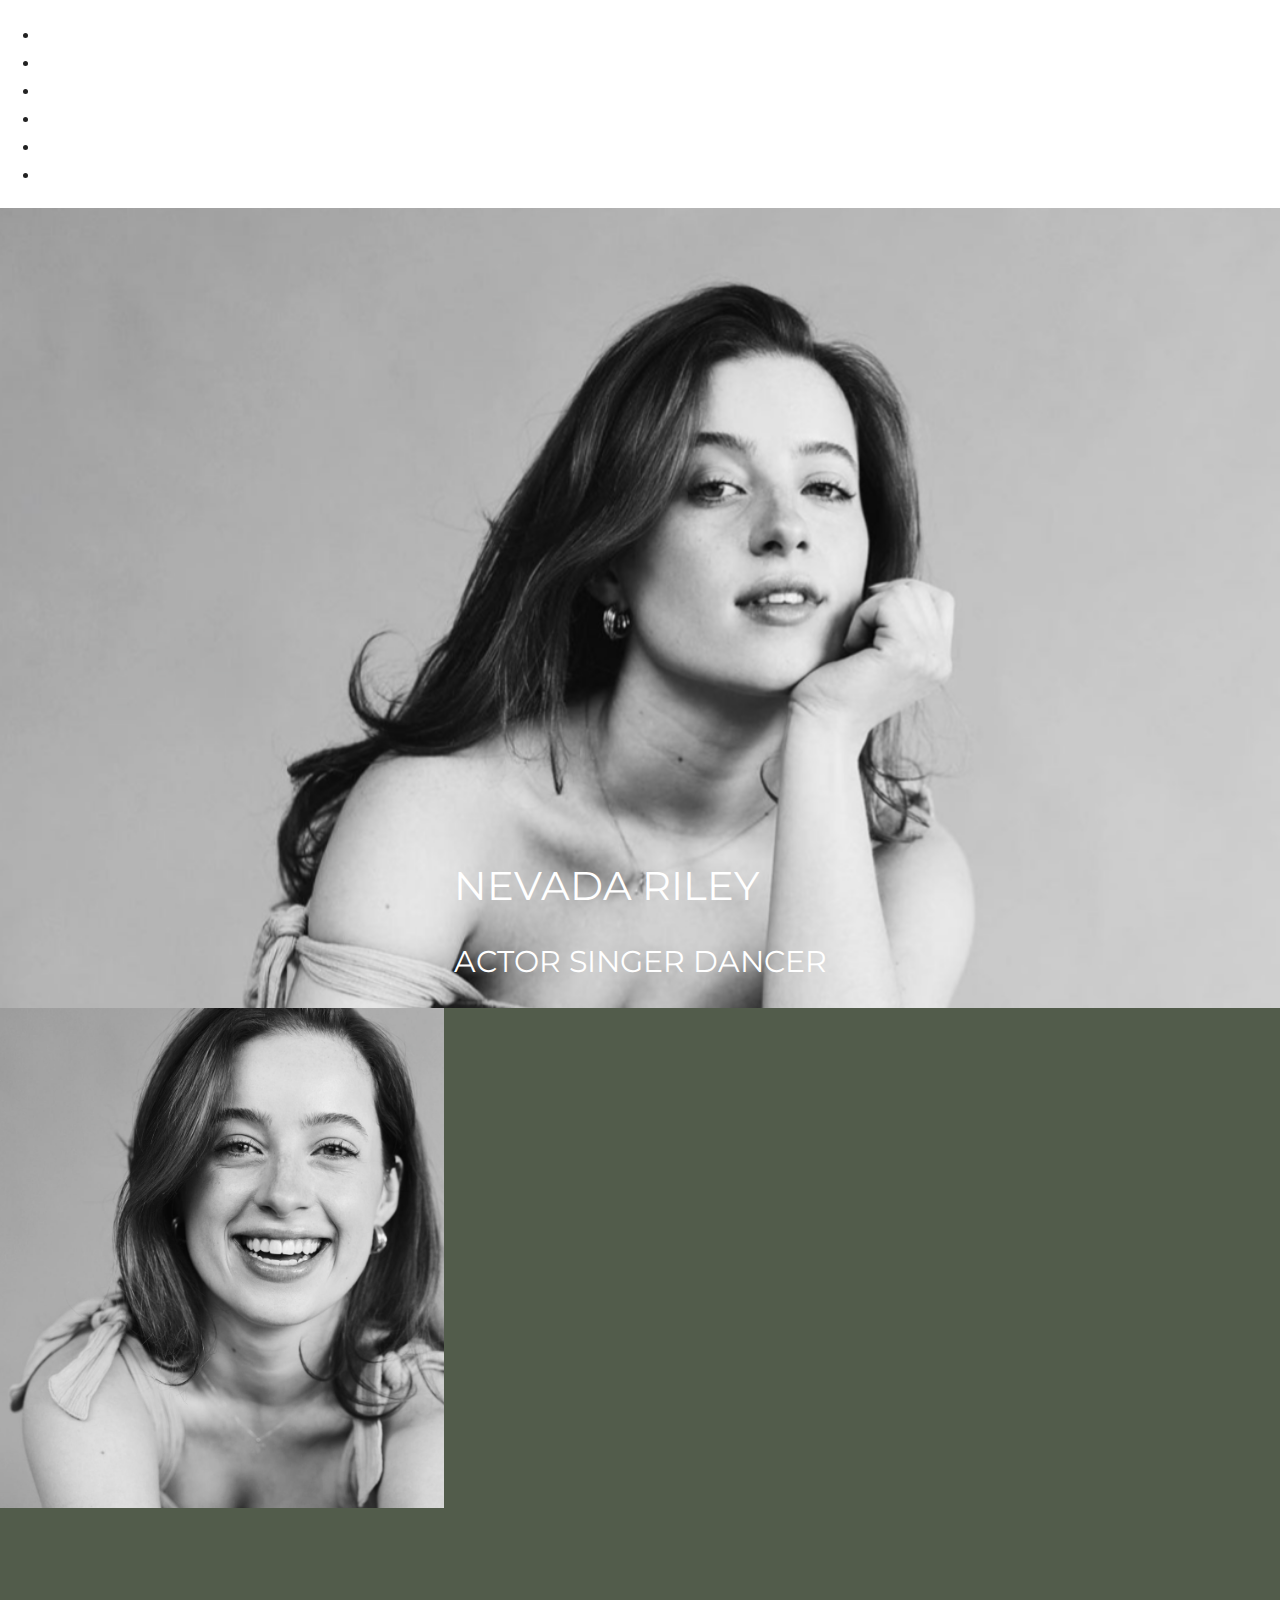
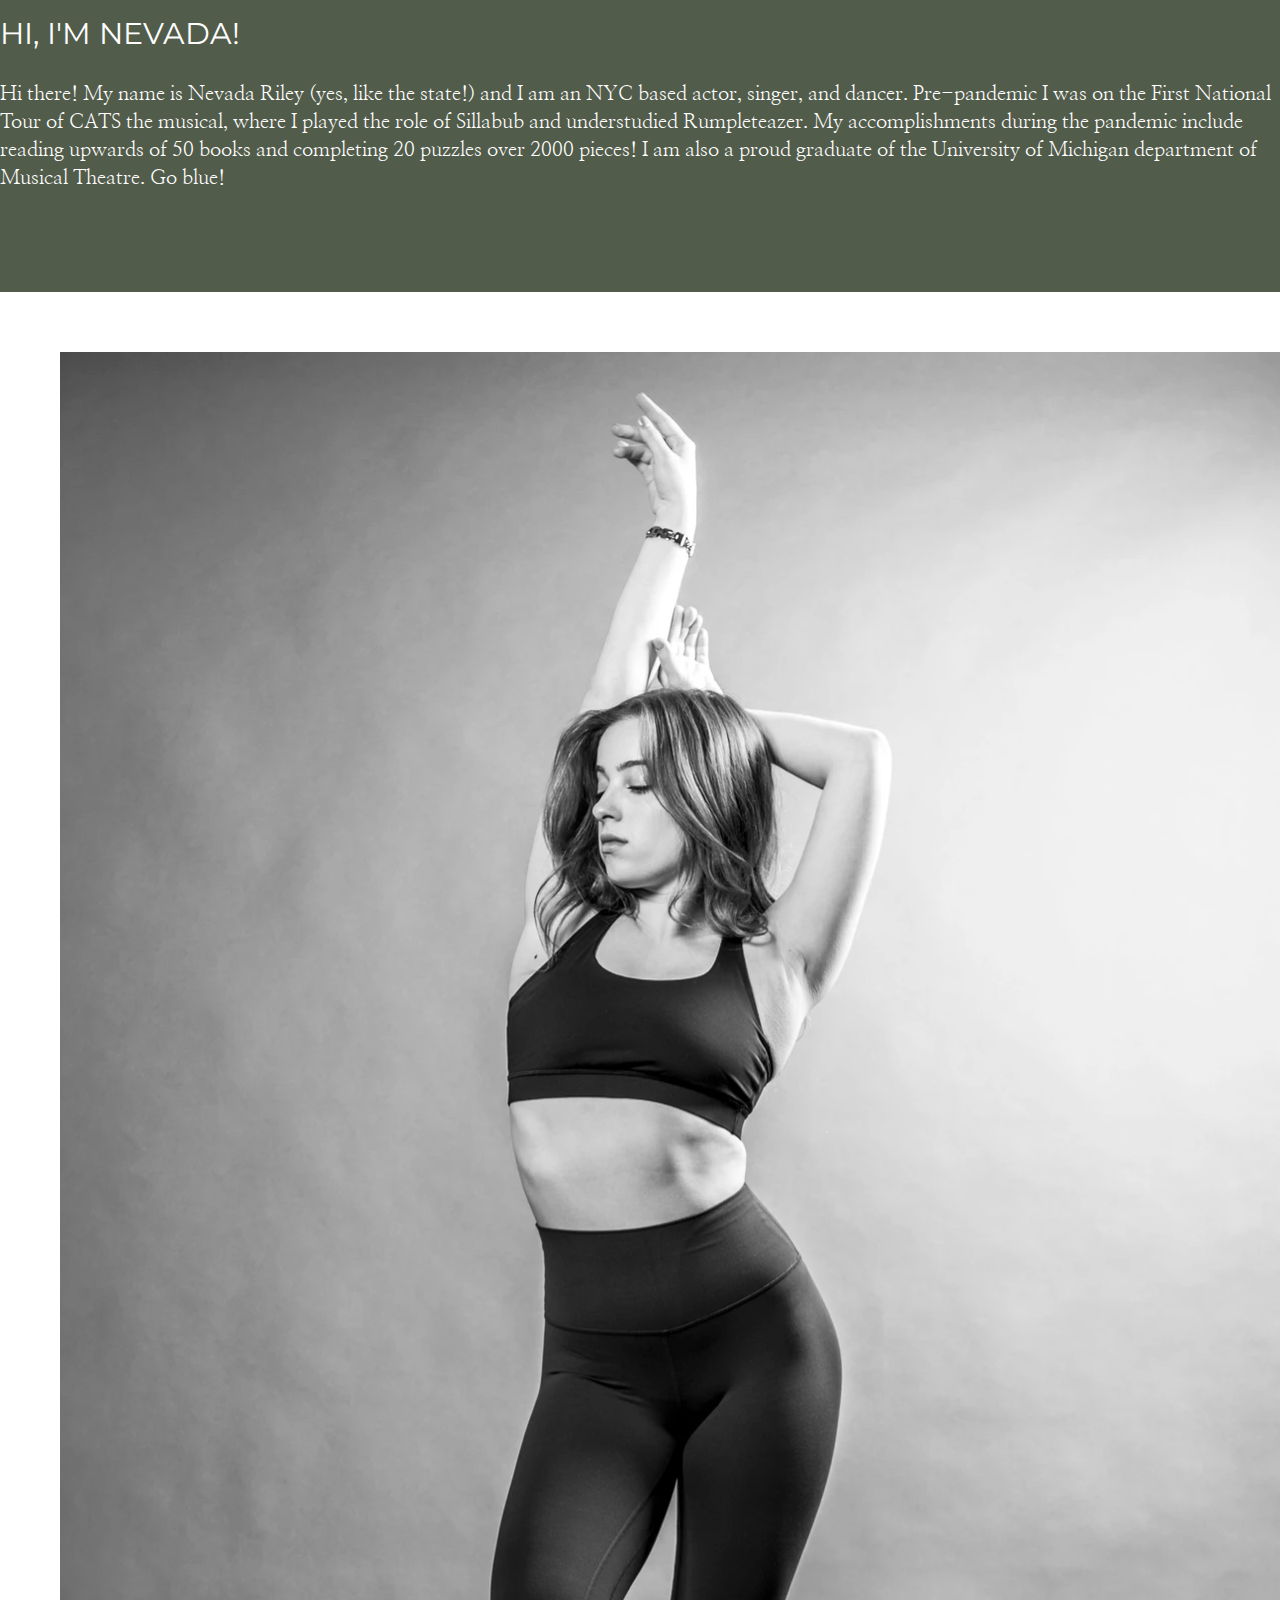
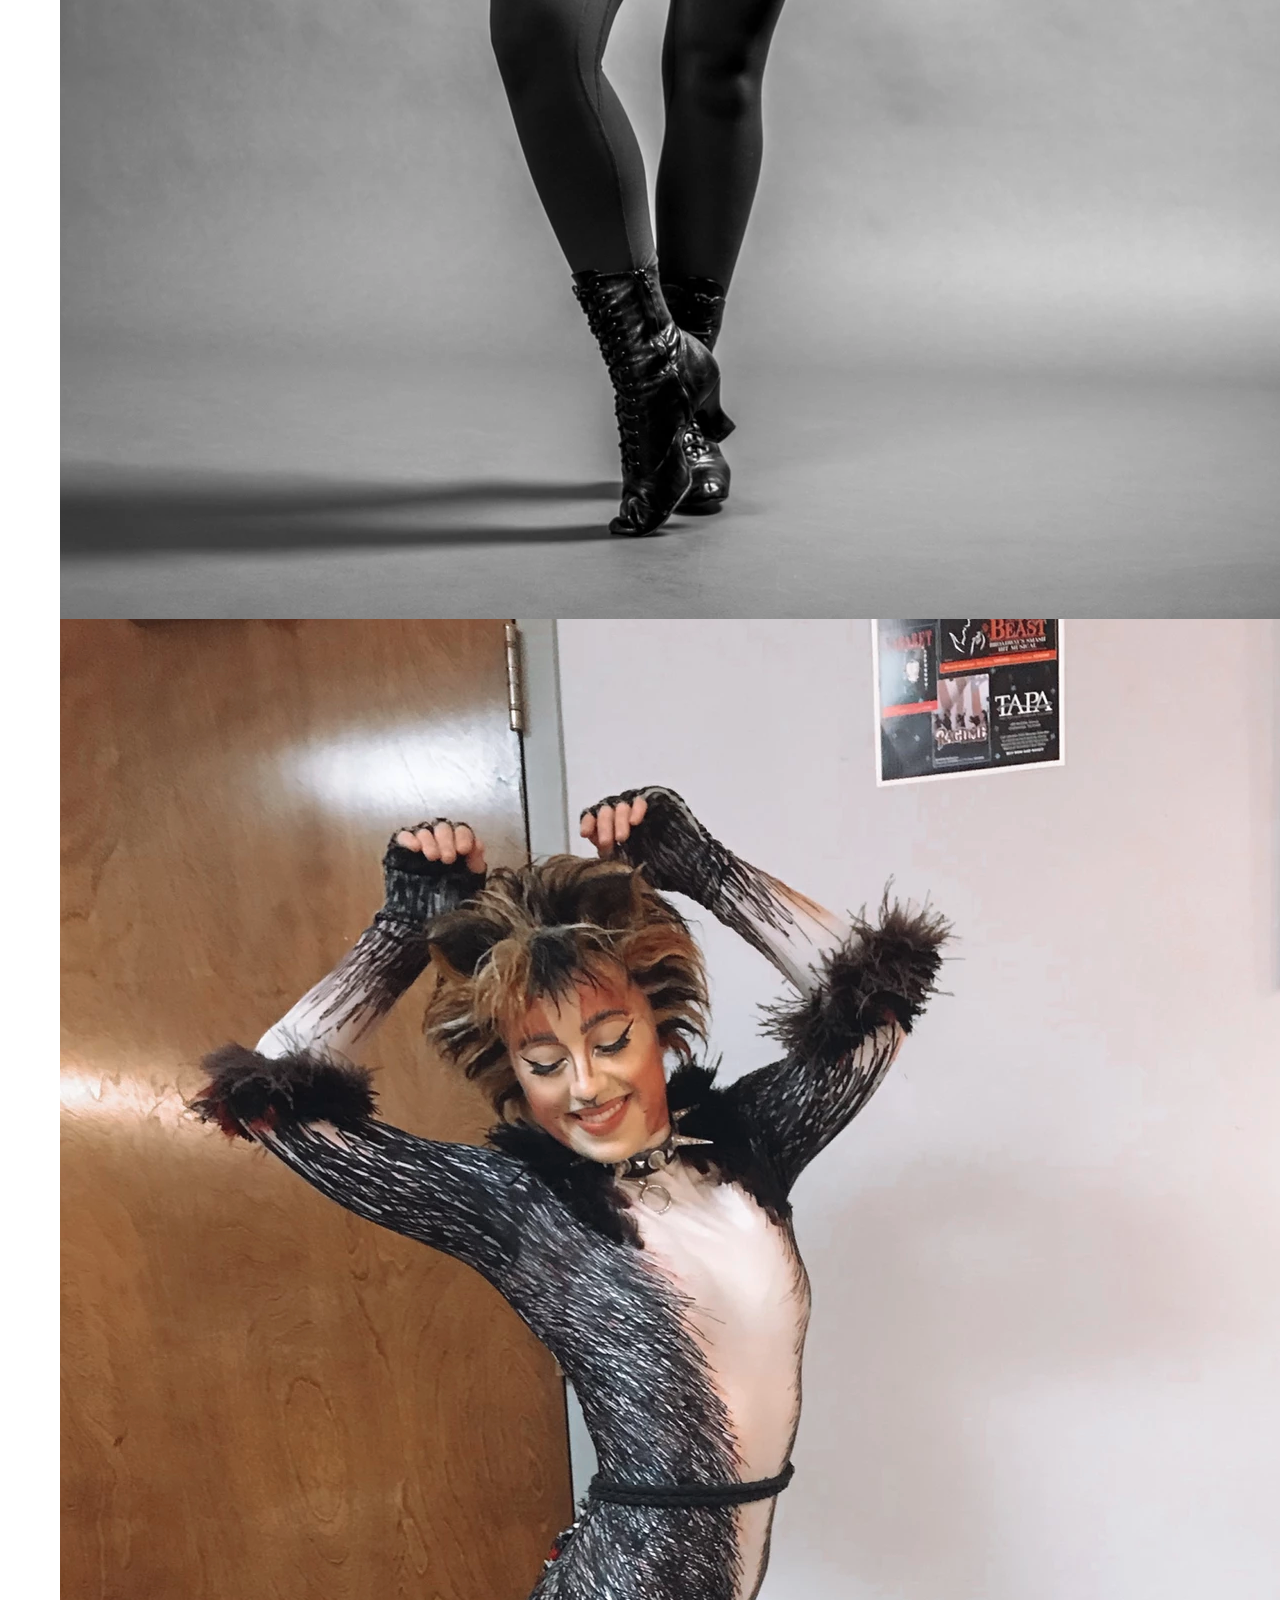
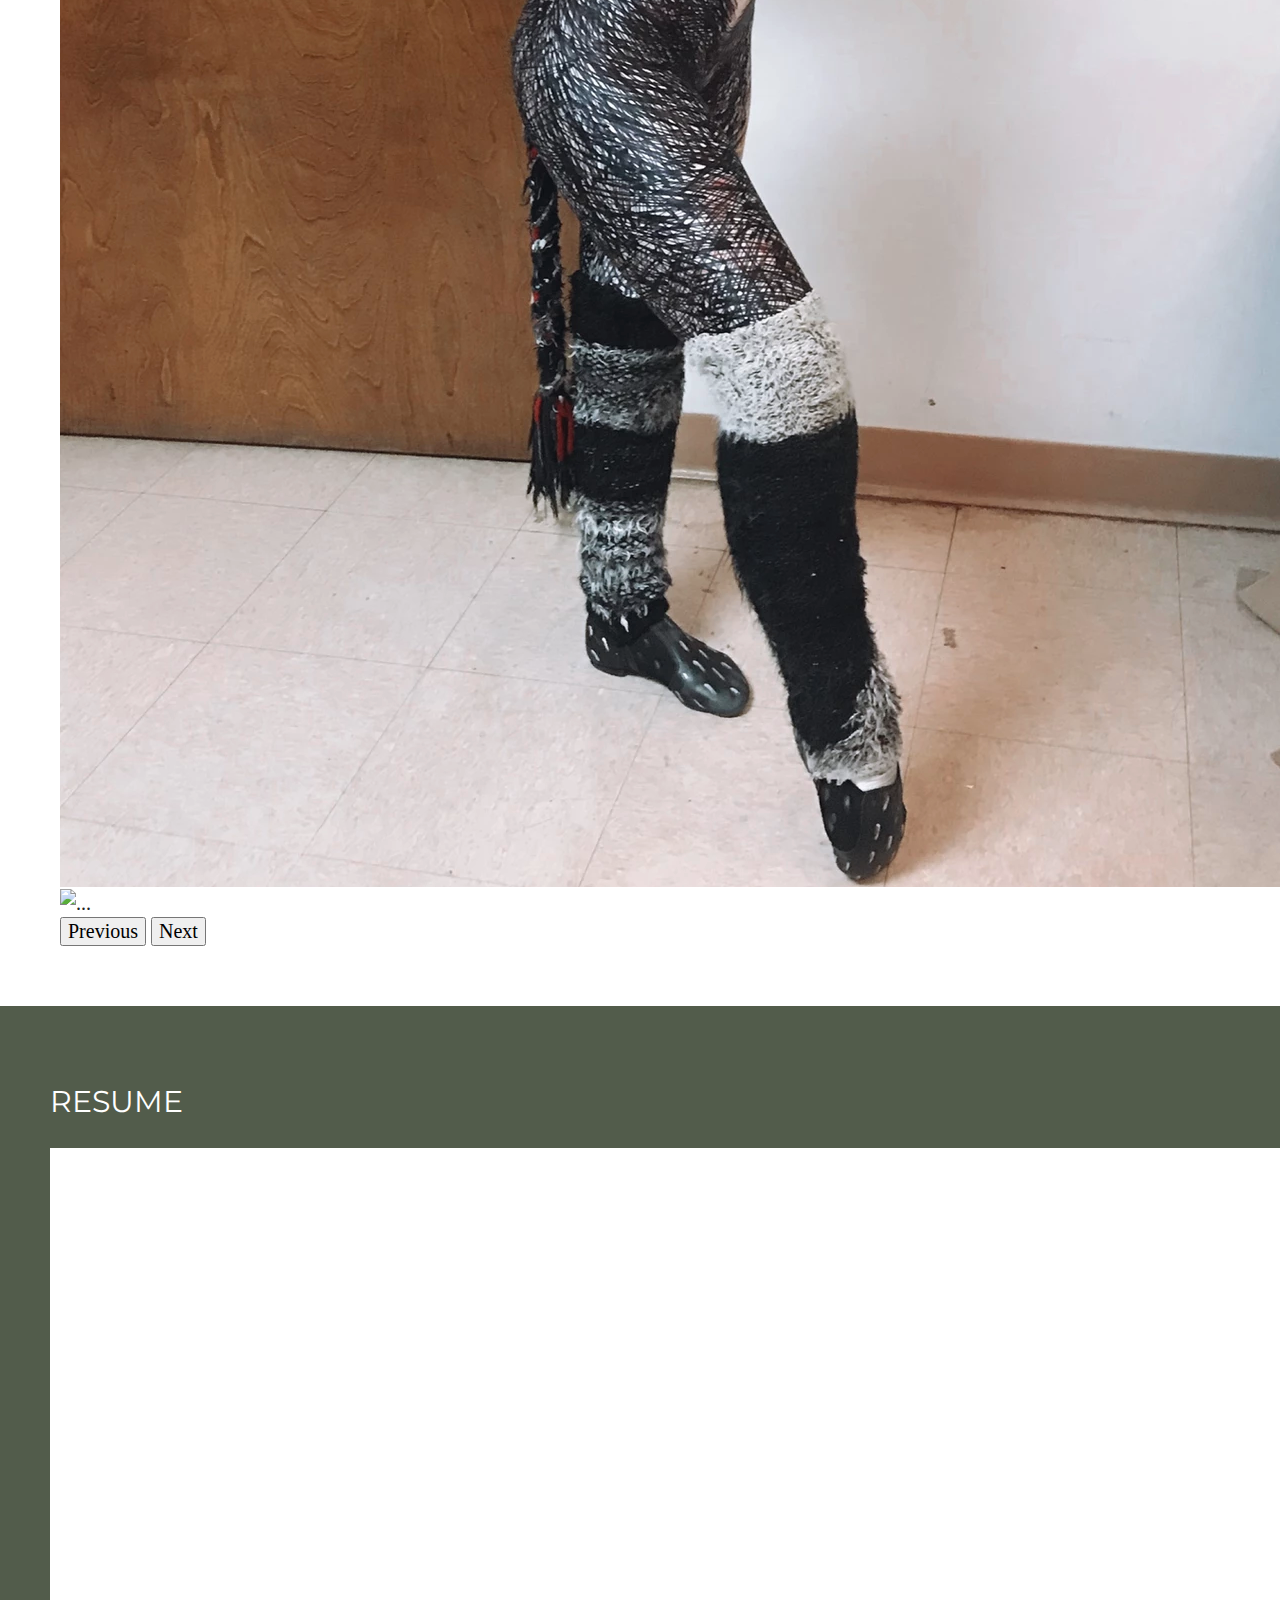
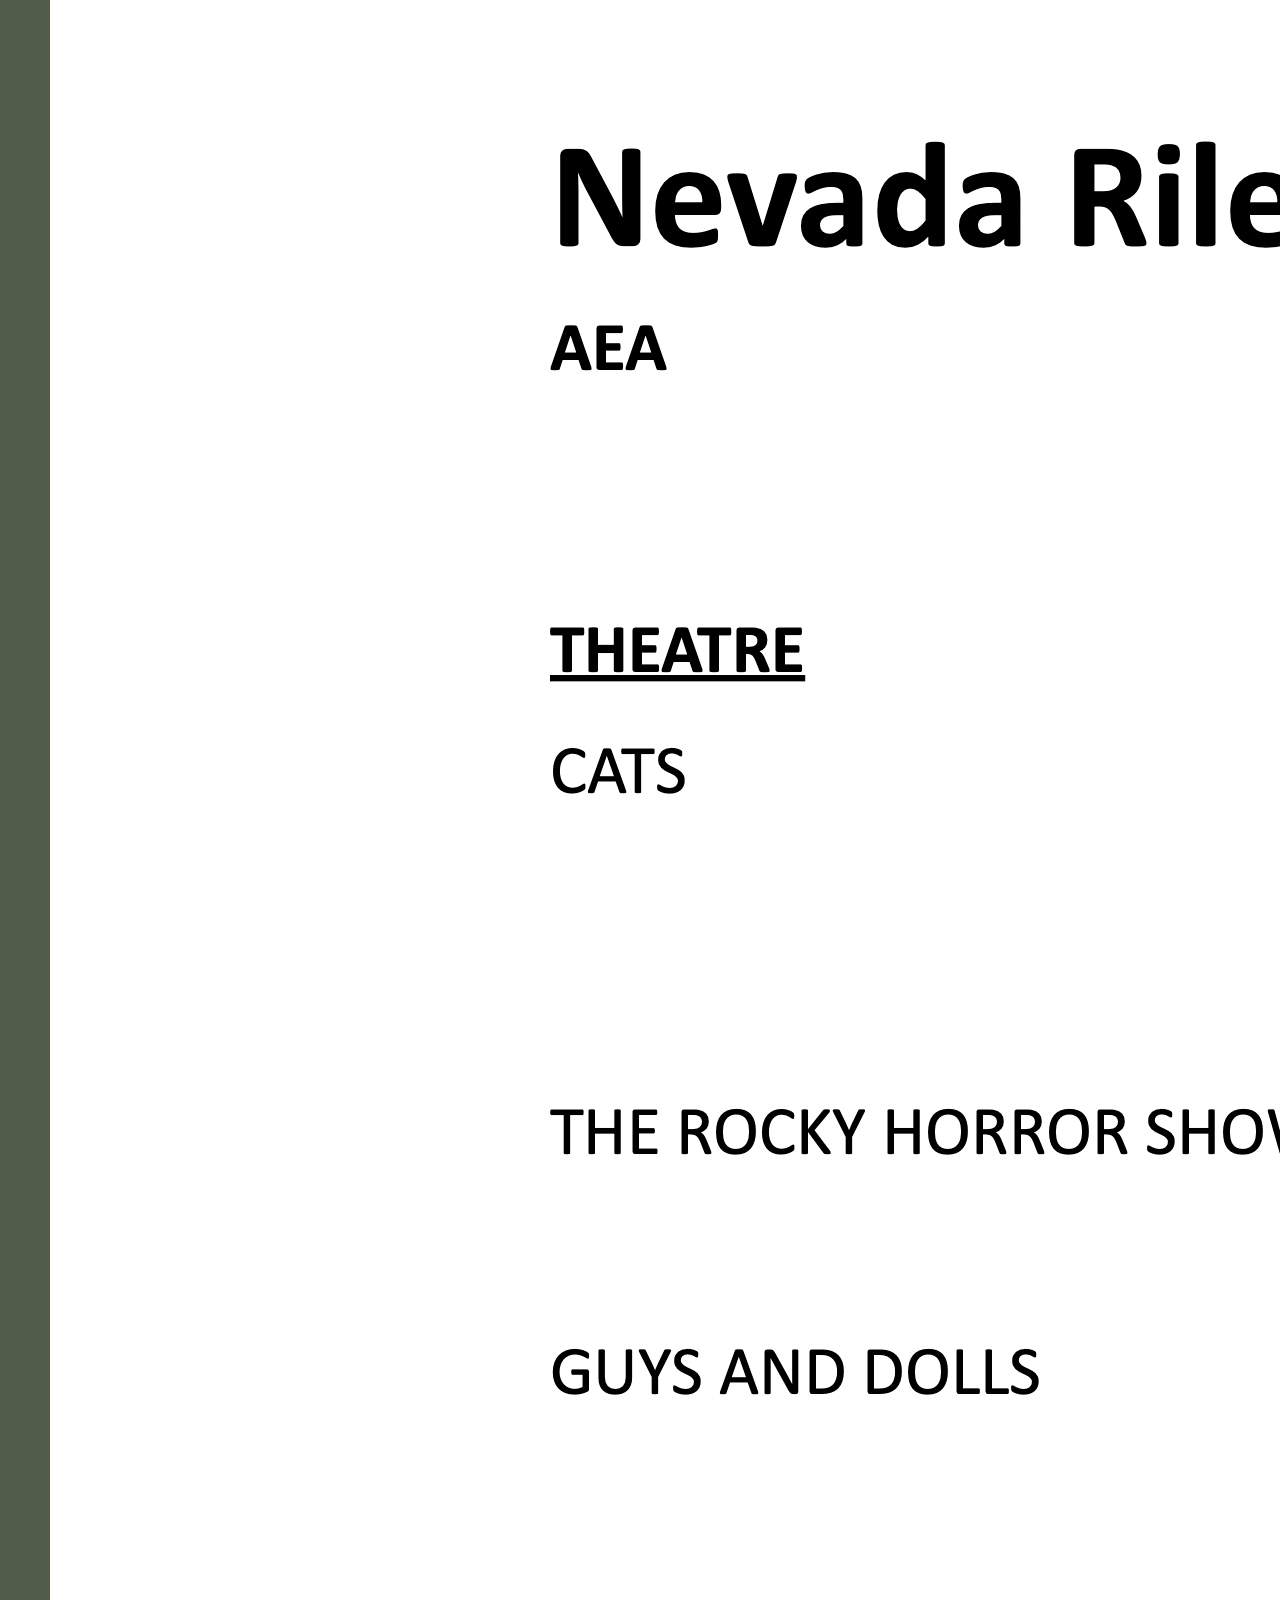
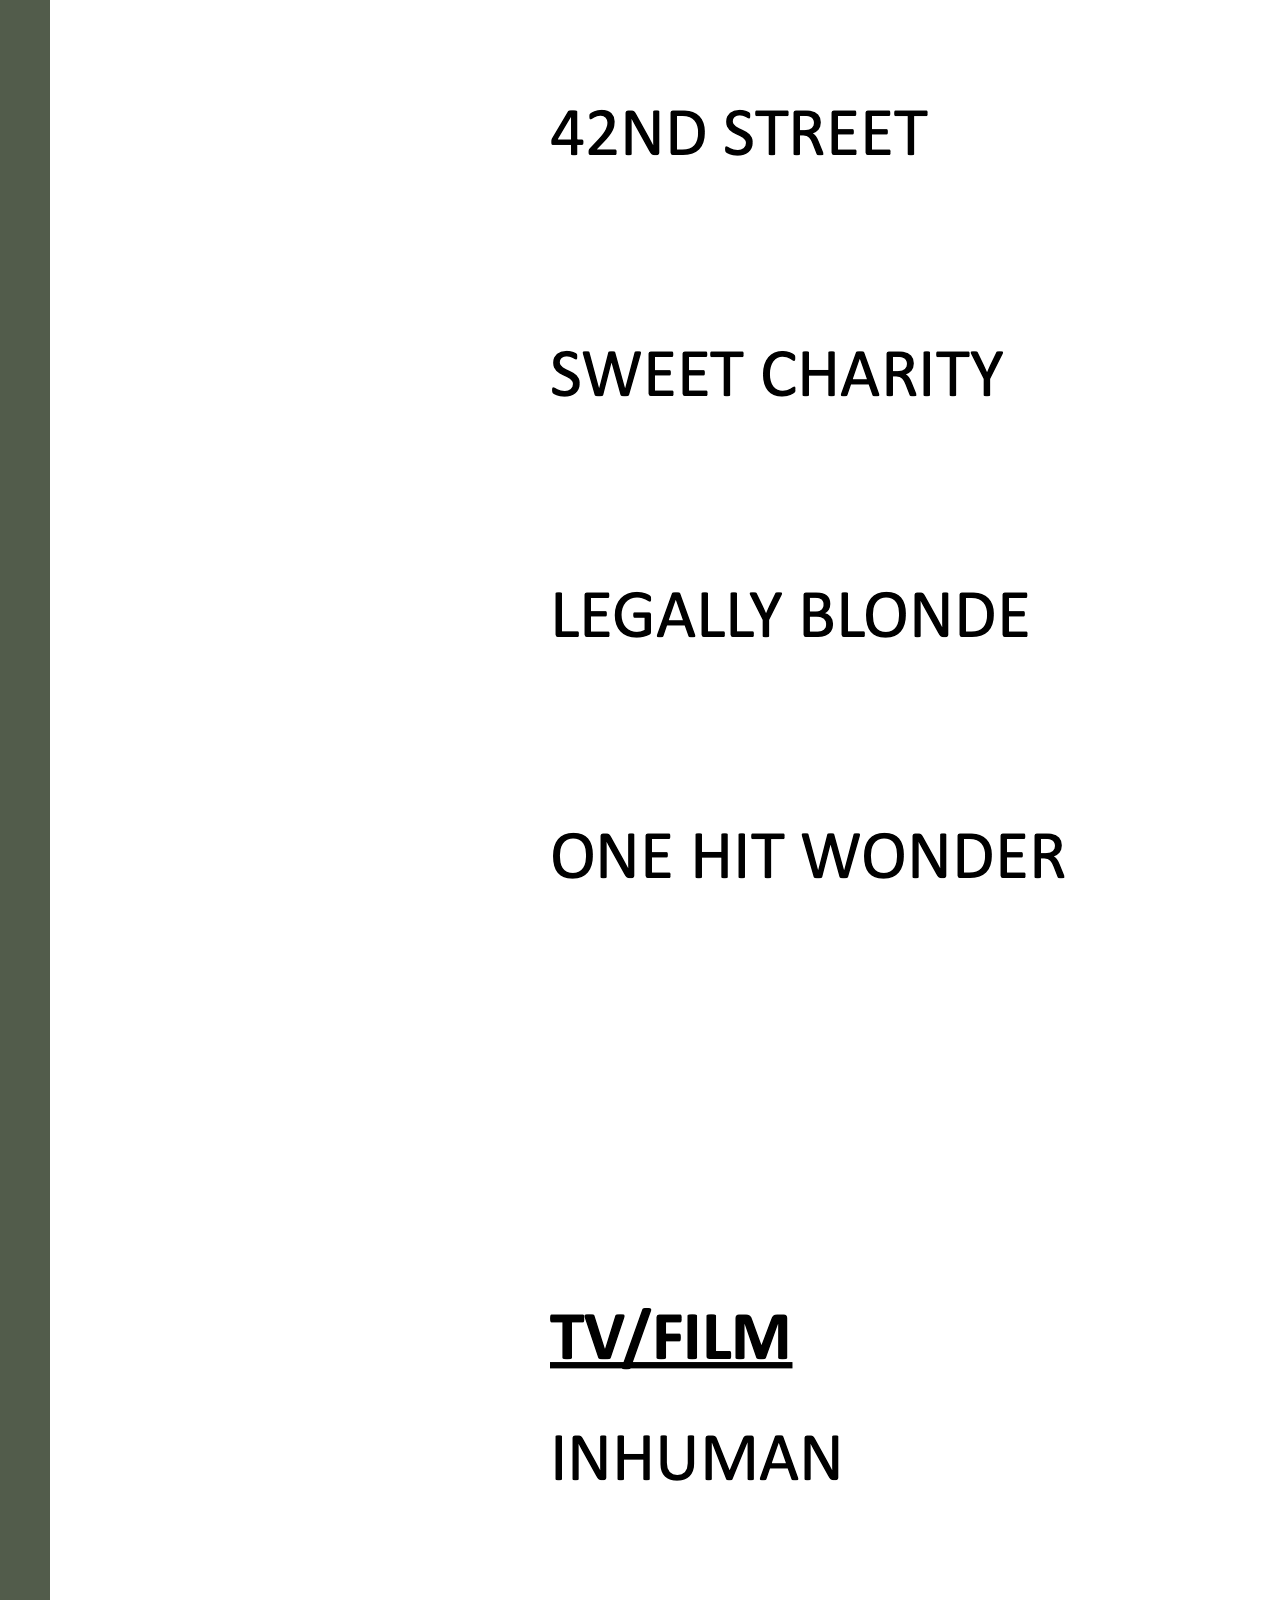
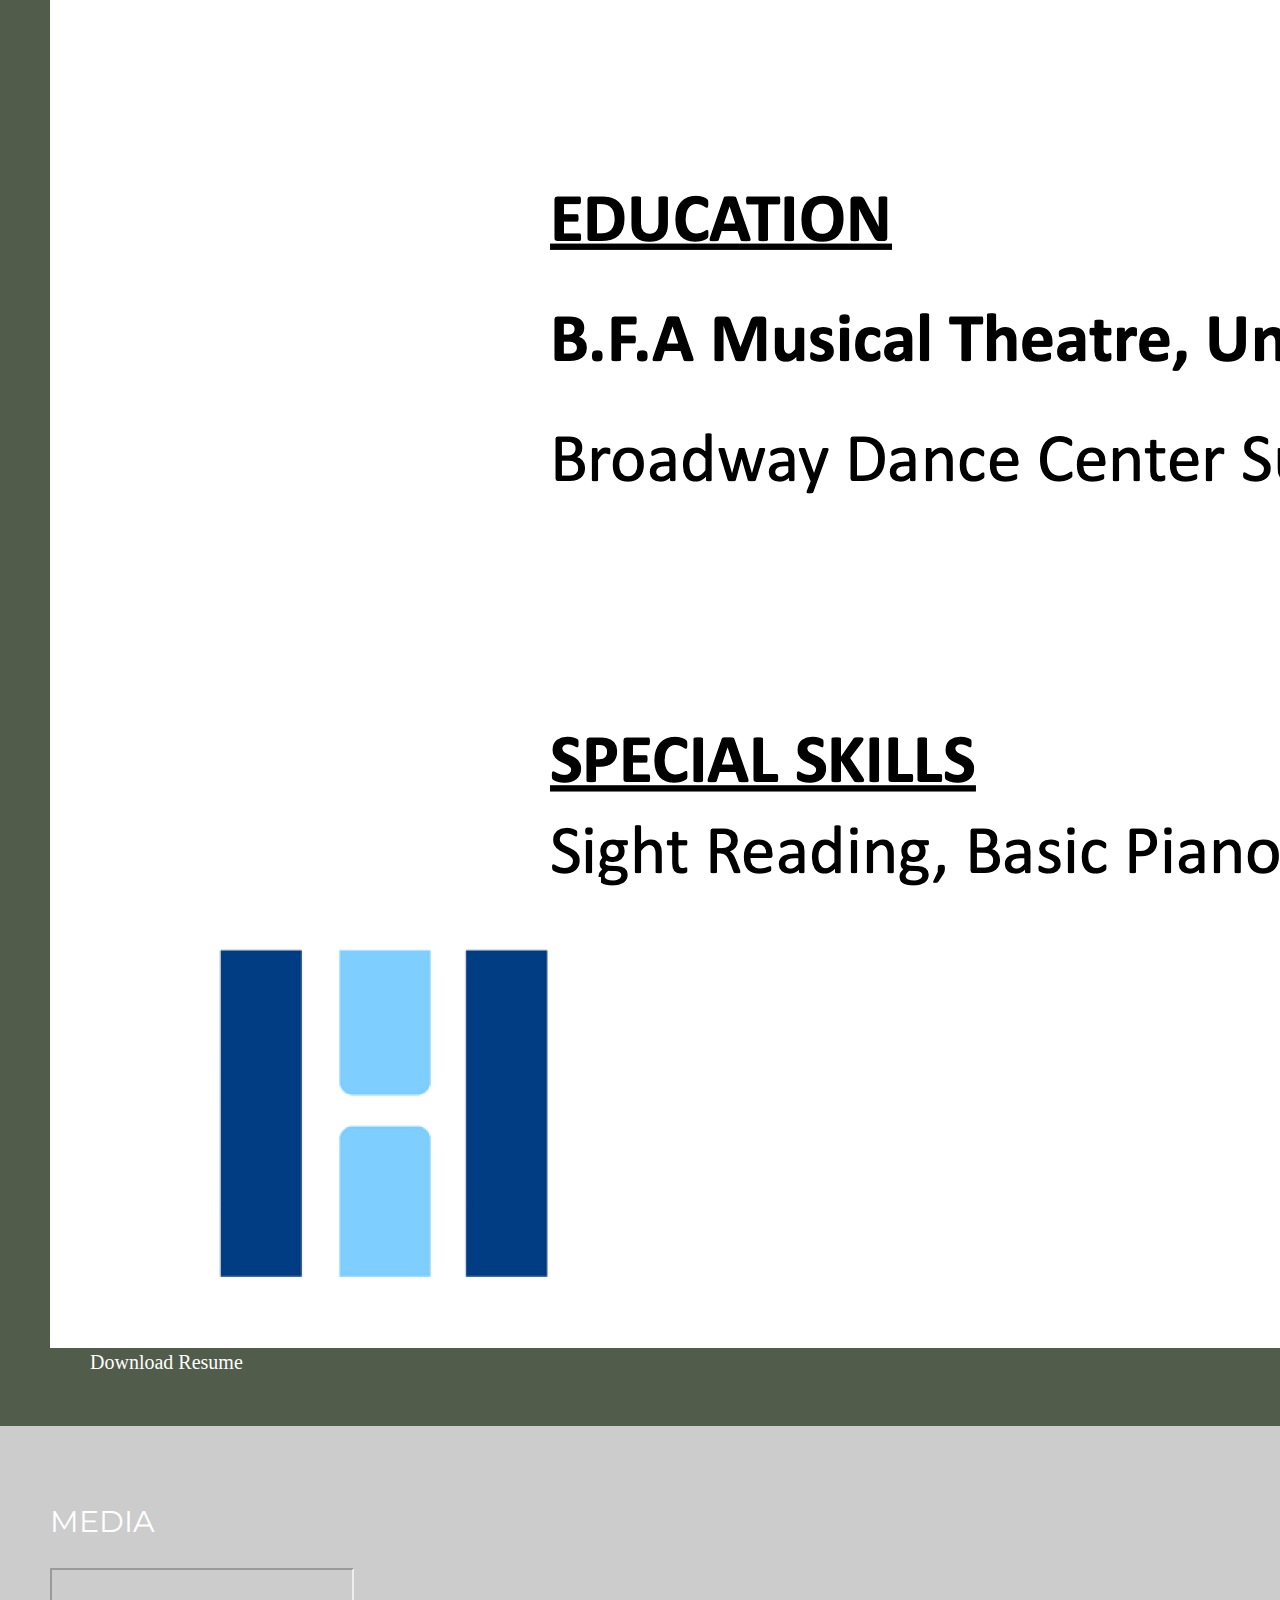
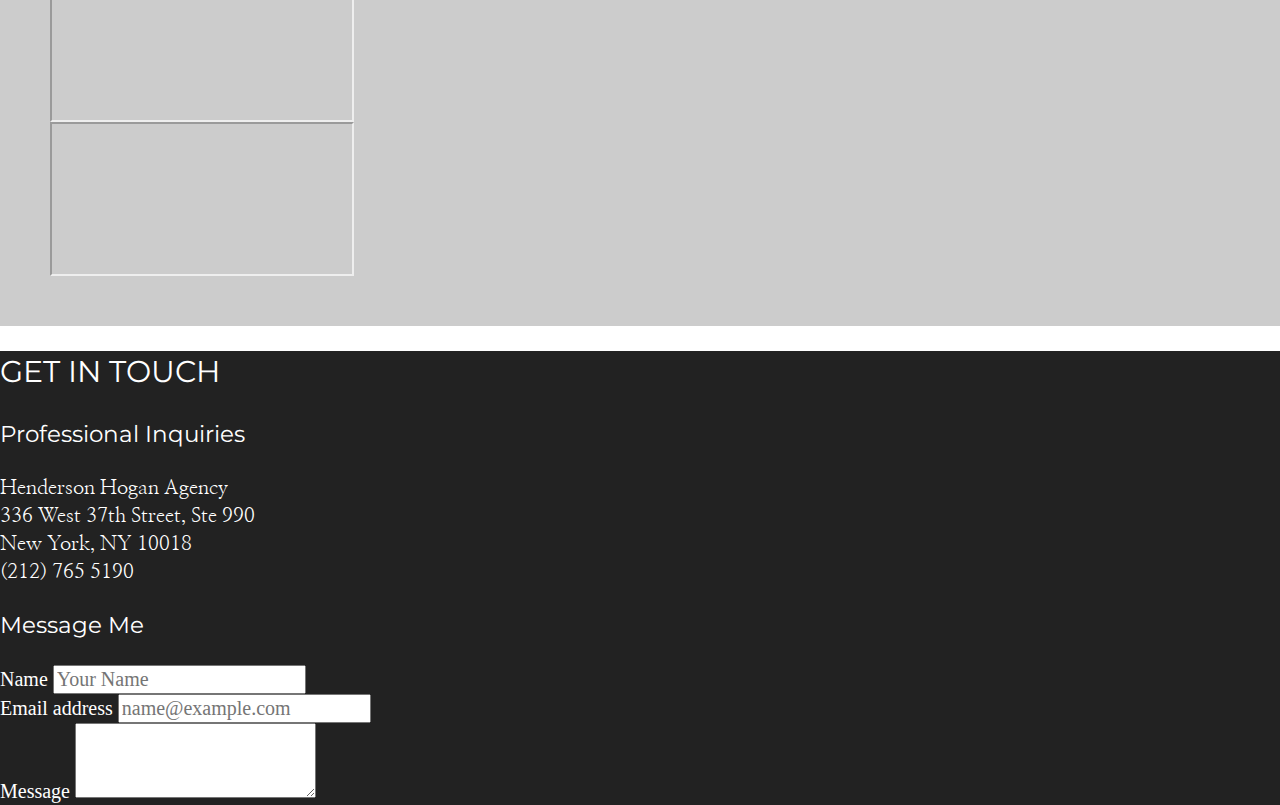
==== nevada-directory/index.html @ 21578e9a "Initial commit" ====
<!doctype html>
<html class="no-js" lang="">

<head>
    <meta charset="utf-8">
    <title></title>
    <meta name="description" content="">
    <meta name="viewport" content="width=device-width, initial-scale=1">

    <meta property="og:title" content="">
    <meta property="og:type" content="">
    <meta property="og:url" content="">
    <meta property="og:image" content="">

    <link rel="manifest" href="site.webmanifest">
    <link rel="apple-touch-icon" href="icon.png">
    <!-- Place favicon.ico in the root directory -->

    <link rel="stylesheet" href="css/normalize.css">
    <link rel="stylesheet" href="css/main.css">
    <link href="https://cdn.jsdelivr.net/npm/bootstrap@5.1.3/dist/css/bootstrap.min.css" rel="stylesheet"
        integrity="sha384-1BmE4kWBq78iYhFldvKuhfTAU6auU8tT94WrHftjDbrCEXSU1oBoqyl2QvZ6jIW3" crossorigin="anonymous">

    <link rel="preconnect" href="https://fonts.googleapis.com">
    <link rel="preconnect" href="https://fonts.gstatic.com" crossorigin>
    <link rel="preconnect" href="https://fonts.googleapis.com">
    <link rel="preconnect" href="https://fonts.gstatic.com" crossorigin>
    <link
        href="https://fonts.googleapis.com/css2?family=Montserrat:wght@700&family=Nanum+Myeongjo&family=Permanent+Marker&display=swap"
        rel="stylesheet">
    <link rel="preconnect" href="https://fonts.googleapis.com">
    <link rel="preconnect" href="https://fonts.gstatic.com" crossorigin>
    <link
        href="https://fonts.googleapis.com/css2?family=Montserrat&family=Nanum+Myeongjo&family=Permanent+Marker&display=swap"
        rel="stylesheet">

    <meta name="theme-color" content="#fafafa">
</head>

<body>
    <header>

        <nav>
            <ul class="nav justify-content-end">
                <li class="nav-item">
                    <a class="nav-link" href="">Home</a>
                </li>
                <li class="nav-item">
                    <a class="nav-link" href="#about-me">About</a>
                </li>
                <li class="nav-item">
                    <a class="nav-link" href="#media-carousel">Gallery</a>
                </li>
                <li class="nav-item">
                    <a class="nav-link" href="#resume">Resume</a>
                </li>
                <li class="nav-item">
                    <a class="nav-link" href="#media">Media</a>
                </li>
                <li class="nav-item">
                    <a class="nav-link" href="#contact">Contact</a>
                </li>
        </nav>

        <div class="name-banner p-5 text-center">
            <div class="banner-text">
                <h1>Nevada Riley</h1>
                <h2 class="p-3">Actor Singer Dancer</h2>
            </div>
        </div>
    </header>

    <section id="about-me">
        <div class="row p-5">
            <div class="col-sm-12 col-md-6 text-center d-flex align-items-center justify-content-center">
                <img class="img-fluid about-me-pic shadow" src="img/nev-smile.png " alt="Nevada Riley">
            </div>
            <div class="col-sm-12 col-md-6 about-me-text">
                <h2 class="about-me-header p-3">Hi, I'm Nevada!</h2>
                <p class="p-3"> Hi there! My name is Nevada Riley (yes, like the state!) and I am an NYC based actor,
                    singer, and dancer. Pre-pandemic I was on the First National Tour of CATS the musical, where I
                    played the role of Sillabub and understudied Rumpleteazer.
                    My accomplishments during the pandemic include reading upwards of 50 books and completing 20 puzzles
                    over 2000 pieces! I am also a proud graduate of the University of Michigan department of Musical
                    Theatre. Go blue!
                </p>
            </div>
        </div>
    </section>

    <div id="media-carousel" class="carousel slide" data-bs-ride="carousel">
        <div class="carousel-inner">
            <div class="carousel-item active">
                <img src="img/gallery-1.png" class="d-block w-100" alt="...">
            </div>
            <div class="carousel-item">
                <img src="img/gallery-2.png" class="d-block w-100" alt="...">
            </div>
            <div class="carousel-item">
                <img src="img/gallery-3.png" class="d-block w-100" alt="...">
            </div>
        </div>
        <button class="carousel-control-prev" type="button" data-bs-target="#media-carousel" data-bs-slide="prev">
            <span class="carousel-control-prev-icon" aria-hidden="true"></span>
            <span class="visually-hidden">Previous</span>
        </button>
        <button class="carousel-control-next" type="button" data-bs-target="#media-carousel" data-bs-slide="next">
            <span class="carousel-control-next-icon" aria-hidden="true"></span>
            <span class="visually-hidden">Next</span>
        </button>
    </div>


    <div id="resume" class="text-center row">
        <h2 class="p-4">Resume</h2>
        <div class="col-sm-12 col-md-6">
            <img class="img-fluid resume-img shadow" src="img/nev-resume-img.png">
        </div>
        <div class="col-sm-12 col-md-6 d-flex align-items-center justify-content-center">
            <a class="resume-link" href="./doc/nev-resume.pdf">Download Resume</a>
        </div>
    </div>
    <div id="media" class="row text-center">
        <h2>Media</h2>
        <div class="embed-responsive embed-responsive-16by9 col-sm-12 col-md-6 p-3">
            <iframe class="embed-responsive-item shadow" src="https://www.youtube.com/embed/LggCOqvEK6I"
                allowfullscreen></iframe>
        </div>

        <div class="embed-responsive embed-responsive-16by9 col-sm-12 col-md-6 text-center p-3">
            <iframe class="embed-responsive-item shadow" src="https://www.youtube.com/embed/eongrOkrOOQ"
                allowfullscreen></iframe>
        </div>
    </div>




    <section id="contact" class="text-center p-3">
        <h2>Get In Touch</h2>
        <div class="row">
            <div class="col-6">
                <h3>Professional Inquiries</h3>
                <p>
                    Henderson Hogan Agency<br> 336 West 37th Street, Ste 990<br> New York, NY 10018<br> (212) 765 5190
                    <br>
            </div>
            <div class="col-6">
                <h3>Message Me</h3>
                <div class="mb-3">
                    <label for="exampleFormControlInput1" class="form-label">Name</label>
                    <input type="email" class="form-control" id="exampleFormControlInput1" placeholder="Your Name">
                </div>
                <div class="mb-3">
                    <label for="exampleFormControlInput2" class="form-label">Email address</label>
                    <input type="email" class="form-control" id="exampleFormControlInput1"
                        placeholder="name@example.com">
                </div>
                <div class="mb-3">
                    <label for="exampleFormControlTextarea1" class="form-label">Message</label>
                    <textarea class="form-control" id="exampleFormControlTextarea1" rows="3"></textarea>
                </div>
            </div>
        </div>
    </section>
</body>

<!-- Add your site or application content here -->

<script src="js/vendor/modernizr-3.11.2.min.js "></script>
<script src="js/plugins.js "></script>
<script src="js/main.js "></script>

<!-- Google Analytics: change UA-XXXXX-Y to be your site's ID. -->
<script>
    window.ga = function () {
        ga.q.push(arguments)
    };
    ga.q = [];
    ga.l = +new Date;
    ga('create', 'UA-XXXXX-Y', 'auto');
    ga('set', 'anonymizeIp', true);
    ga('set', 'transport', 'beacon');
    ga('send', 'pageview')
</script>
<script src="https://cdn.jsdelivr.net/npm/bootstrap@5.1.3/dist/js/bootstrap.bundle.min.js"
    integrity="sha384-ka7Sk0Gln4gmtz2MlQnikT1wXgYsOg+OMhuP+IlRH9sENBO0LRn5q+8nbTov4+1p"
    crossorigin="anonymous"></script>
<script src="https://www.google-analytics.com/analytics.js " async></script>
</body>

</html>
---- nevada-directory/css/main.css ----
/*! HTML5 Boilerplate v8.0.0 | MIT License | https://html5boilerplate.com/ */
                /* main.css 2.1.0 | MIT License | https://github.com/h5bp/main.css#readme */
                /*
 * What follows is the result of much research on cross-browser styling.
 * Credit left inline and big thanks to Nicolas Gallagher, Jonathan Neal,
 * Kroc Camen, and the H5BP dev community and team.
 */
                /* ==========================================================================
   Base styles: opinionated defaults
   ========================================================================== */
                
                html {
                    color: #222;
                    font-size: 20px;
                    line-height: 1.4;
                }
                /*
 * Remove text-shadow in selection highlight:
 * https://twitter.com/miketaylr/status/12228805301
 *
 * Vendor-prefixed and regular ::selection selectors cannot be combined:
 * https://stackoverflow.com/a/16982510/7133471
 *
 * Customize the background color to match your design.
 */
                
                 ::-moz-selection {
                    background: #b3d4fc;
                    text-shadow: none;
                }
                
                 ::selection {
                    background: #b3d4fc;
                    text-shadow: none;
                }
                /*
 * A better looking default horizontal rule
 */
                
                hr {
                    display: block;
                    height: 1px;
                    border: 0;
                    border-top: 1px solid #ccc;
                    margin: 1em 0;
                    padding: 0;
                }
                /*
 * Remove the gap between audio, canvas, iframes,
 * images, videos and the bottom of their containers:
 * https://github.com/h5bp/html5-boilerplate/issues/440
 */
                
                audio,
                canvas,
                iframe,
                img,
                svg,
                video {
                    vertical-align: middle;
                }
                /*
 * Remove default fieldset styles.
 */
                
                fieldset {
                    border: 0;
                    margin: 0;
                    padding: 0;
                }
                /*
 * Allow only vertical resizing of textareas.
 */
                
                textarea {
                    resize: vertical;
                }
                /* ==========================================================================
   Author's custom styles
   ========================================================================== */
                
                h1,
                h2 {
                    text-transform: uppercase;
                }
                
                h1,
                h2,
                h3 {
                    font-family: "Montserrat";
                    font-weight: normal;
                    color: white;
                }
                
                p {
                    font-family: "Nanum Myeongjo";
                    color: white;
                }
                
                a {
                    color: white;
                }
                
                .name-banner {
                    background-image: url('../img/nev-sit.png');
                    background-repeat: no-repeat;
                    width: 100%;
                    background-size: cover;
                    min-height: 800px;
                    display: flex;
                    flex-flow: row nowrap;
                    justify-content: center;
                    align-items: flex-end;
                }
                
                nav {
                    font-family: "Nanum Myeongjo";
                }
                
                #about-me {
                    background-color: #525c4b;
                    color: white;
                }
      
                .about-me-text {
                    padding: 80px 0;
                }
                
                .about-me-pic{
                    max-height: 500px;

                }
                
                #media-carousel {
                    margin: 60px;
                }
                
                #resume {
                    background-color: #525c4b;
                    padding: 50px;
                }
                
                .resume-link {
                    text-decoration: none;
                    color: white;
                    padding: 40px;
                }

                #media{
                    background-color: #ccc;
                    padding: 50px;
                }
                
                #contact {
                    background-color: #222;
                    color: white;
                }
                /* ==========================================================================
   Helper classes
   ========================================================================== */
                /*
 * Hide visually and from screen readers
 */
                
                .hidden,
                [hidden] {
                    display: none !important;
                }
                /*
 * Hide only visually, but have it available for screen readers:
 * https://snook.ca/archives/html_and_css/hiding-content-for-accessibility
 *
 * 1. For long content, line feeds are not interpreted as spaces and small width
 *    causes content to wrap 1 word per line:
 *    https://medium.com/@jessebeach/beware-smushed-off-screen-accessible-text-5952a4c2cbfe
 */
                
                .sr-only {
                    border: 0;
                    clip: rect(0, 0, 0, 0);
                    height: 1px;
                    margin: -1px;
                    overflow: hidden;
                    padding: 0;
                    position: absolute;
                    white-space: nowrap;
                    width: 1px;
                    /* 1 */
                }
                /*
 * Extends the .sr-only class to allow the element
 * to be focusable when navigated to via the keyboard:
 * https://www.drupal.org/node/897638
 */
                
                .sr-only.focusable:active,
                .sr-only.focusable:focus {
                    clip: auto;
                    height: auto;
                    margin: 0;
                    overflow: visible;
                    position: static;
                    white-space: inherit;
                    width: auto;
                }
                /*
 * Hide visually and from screen readers, but maintain layout
 */
                
                .invisible {
                    visibility: hidden;
                }
                /*
 * Clearfix: contain floats
 *
 * For modern browsers
 * 1. The space content is one way to avoid an Opera bug when the
 *    `contenteditable` attribute is included anywhere else in the document.
 *    Otherwise it causes space to appear at the top and bottom of elements
 *    that receive the `clearfix` class.
 * 2. The use of `table` rather than `block` is only necessary if using
 *    `:before` to contain the top-margins of child elements.
 */
                
                .clearfix::before,
                .clearfix::after {
                    content: " ";
                    display: table;
                }
                
                .clearfix::after {
                    clear: both;
                }
                /* ==========================================================================
   EXAMPLE Media Queries for Responsive Design.
   These examples override the primary ('mobile first') styles.
   Modify as content requires.
   ========================================================================== */
                
                @media only screen and (min-width: 35em) {
                    /* Style adjustments for viewports that meet the condition */
                }
                
                @media print,
                (-webkit-min-device-pixel-ratio: 1.25),
                (min-resolution: 1.25dppx),
                (min-resolution: 120dpi) {
                    /* Style adjustments for high resolution devices */
                }
                /* ==========================================================================
   Print styles.
   Inlined to avoid the additional HTTP request:
   https://www.phpied.com/delay-loading-your-print-css/
   ========================================================================== */
                
                @media print {
                    *,
                    *::before,
                    *::after {
                        background: #fff !important;
                        color: #000 !important;
                        /* Black prints faster */
                        box-shadow: none !important;
                        text-shadow: none !important;
                    }
                    a,
                    a:visited {
                        text-decoration: underline;
                    }
                    a[href]::after {
                        content: " ("attr(href) ")";
                    }
                    abbr[title]::after {
                        content: " ("attr(title) ")";
                    }
                    /*
   * Don't show links that are fragment identifiers,
   * or use the `javascript:` pseudo protocol
   */
                    a[href^="#"]::after,
                    a[href^="javascript:"]::after {
                        content: "";
                    }
                    pre {
                        white-space: pre-wrap !important;
                    }
                    pre,
                    blockquote {
                        border: 1px solid #999;
                        page-break-inside: avoid;
                    }
                    /*
   * Printing Tables:
   * https://web.archive.org/web/20180815150934/http://css-discuss.incutio.com/wiki/Printing_Tables
   */
                    thead {
                        display: table-header-group;
                    }
                    tr,
                    img {
                        page-break-inside: avoid;
                    }
                    p,
                    h2,
                    h3 {
                        orphans: 3;
                        widows: 3;
                    }
                    h2,
                    h3 {
                        page-break-after: avoid;
                    }
                }
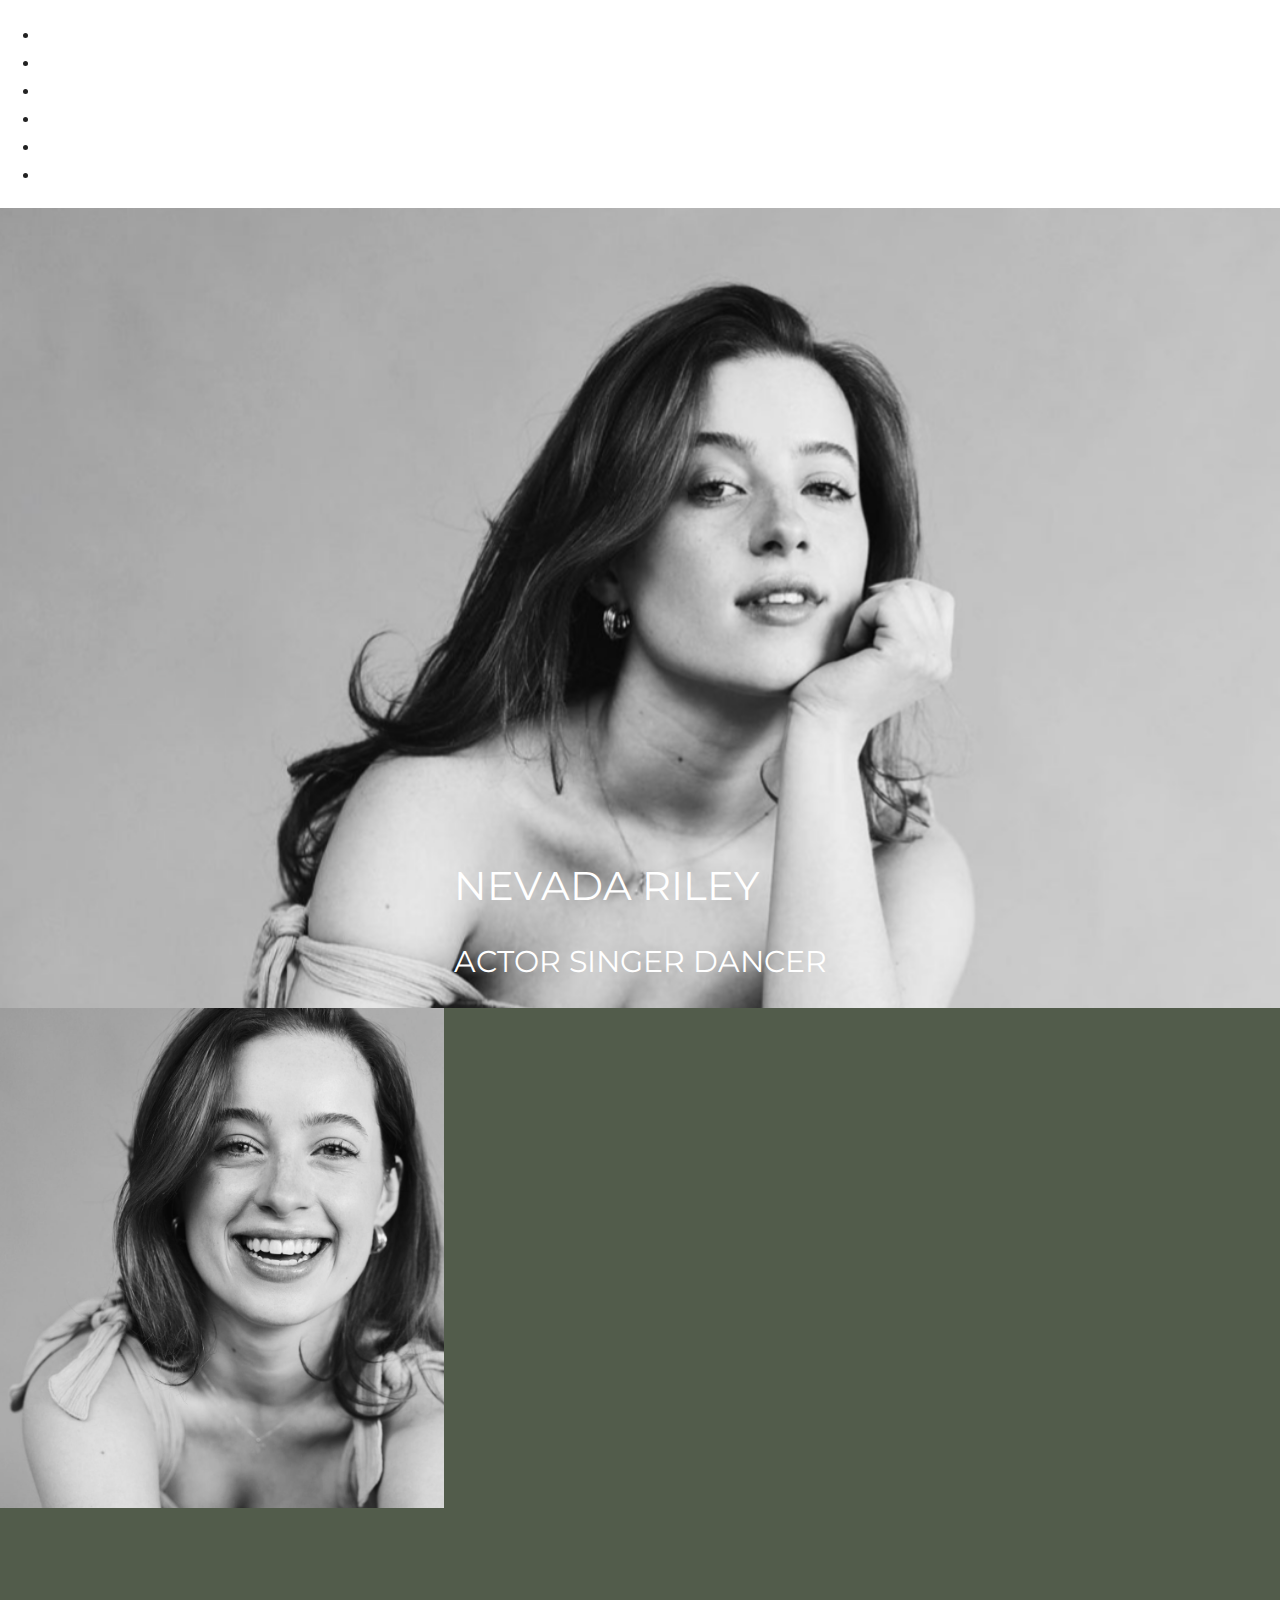
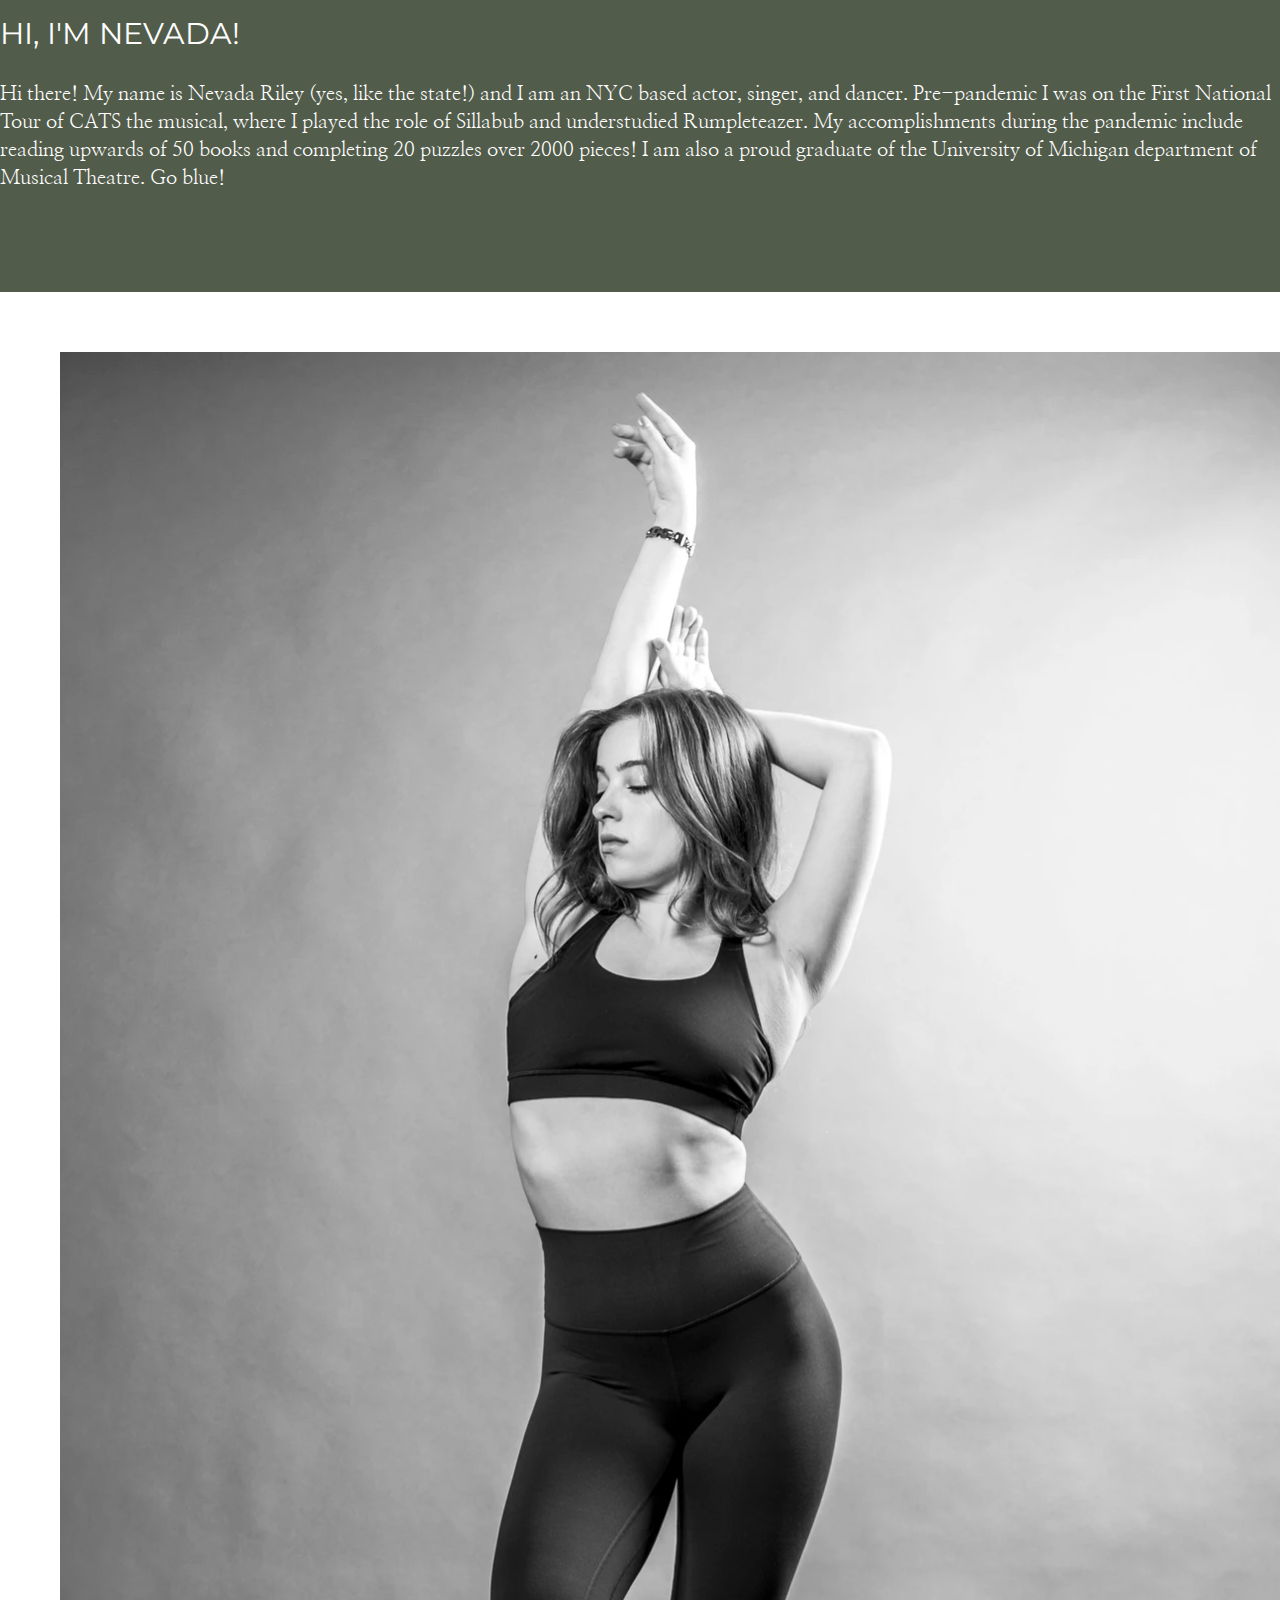
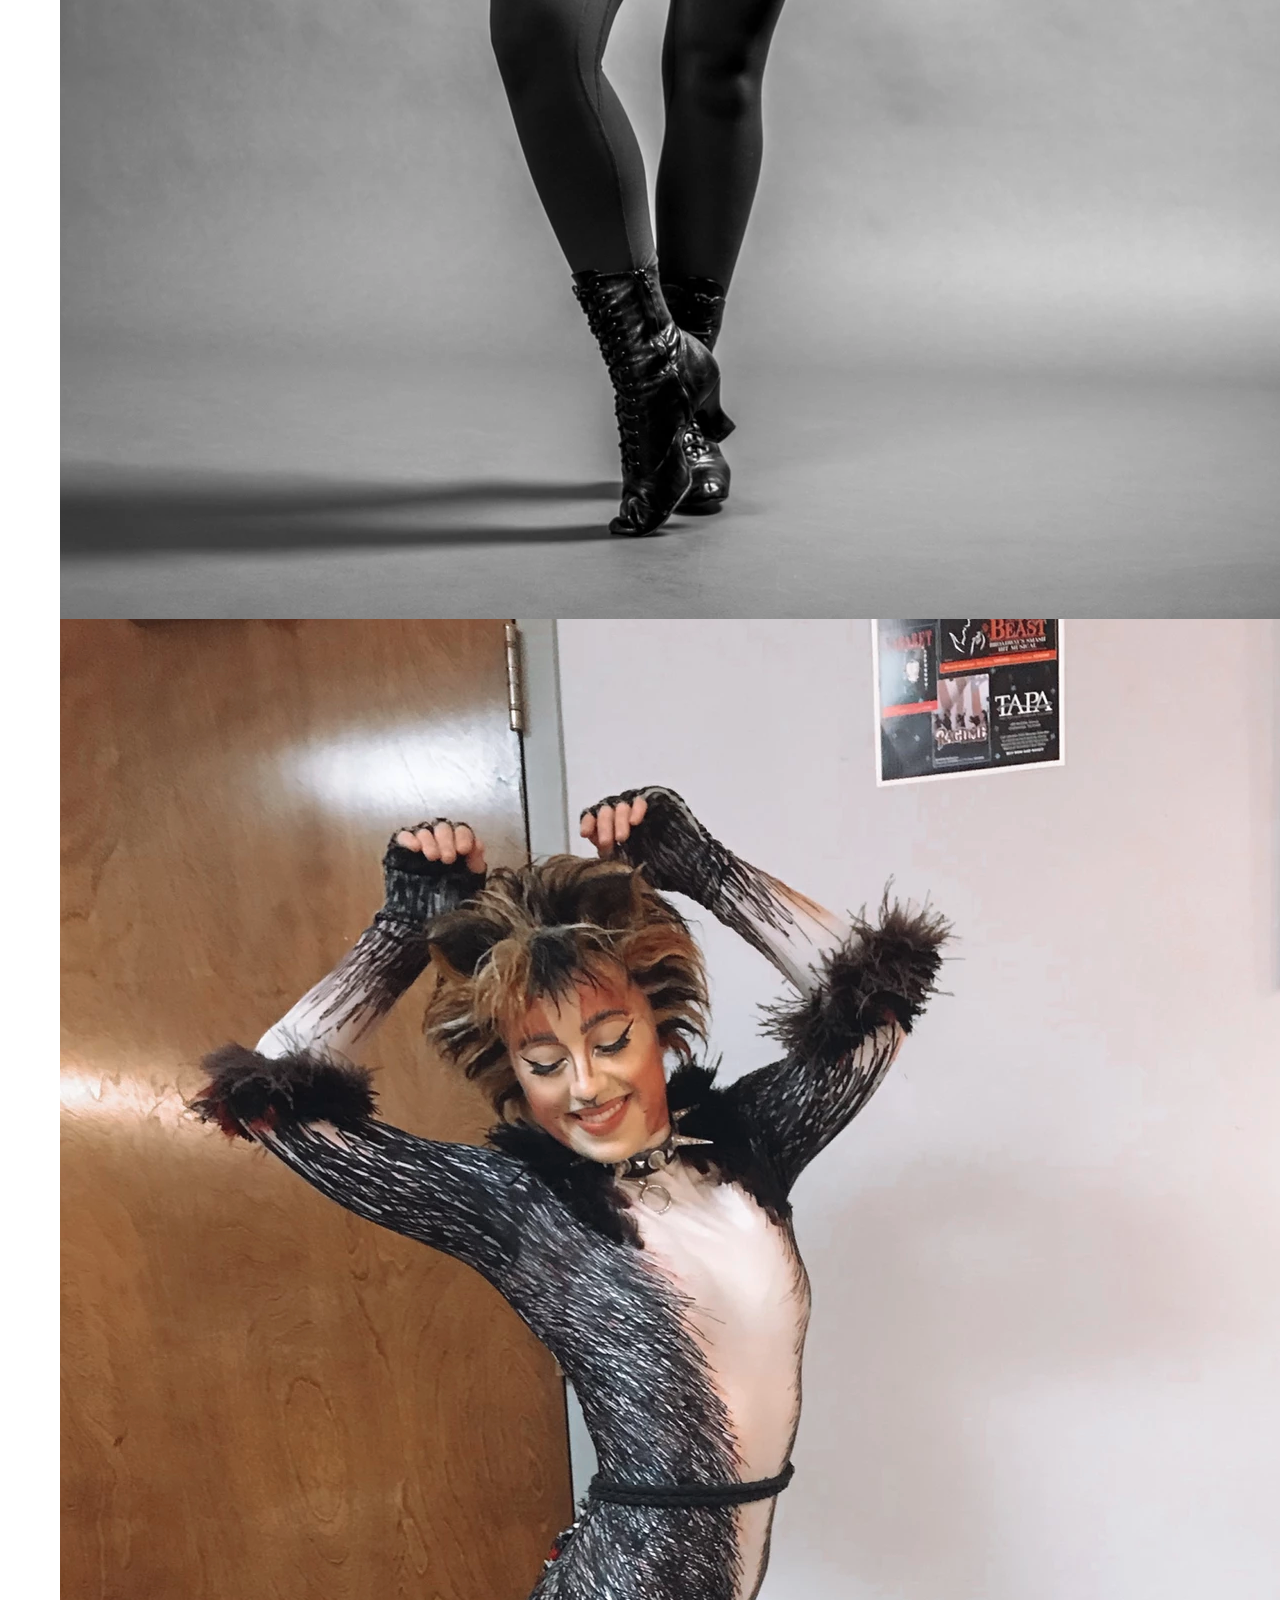
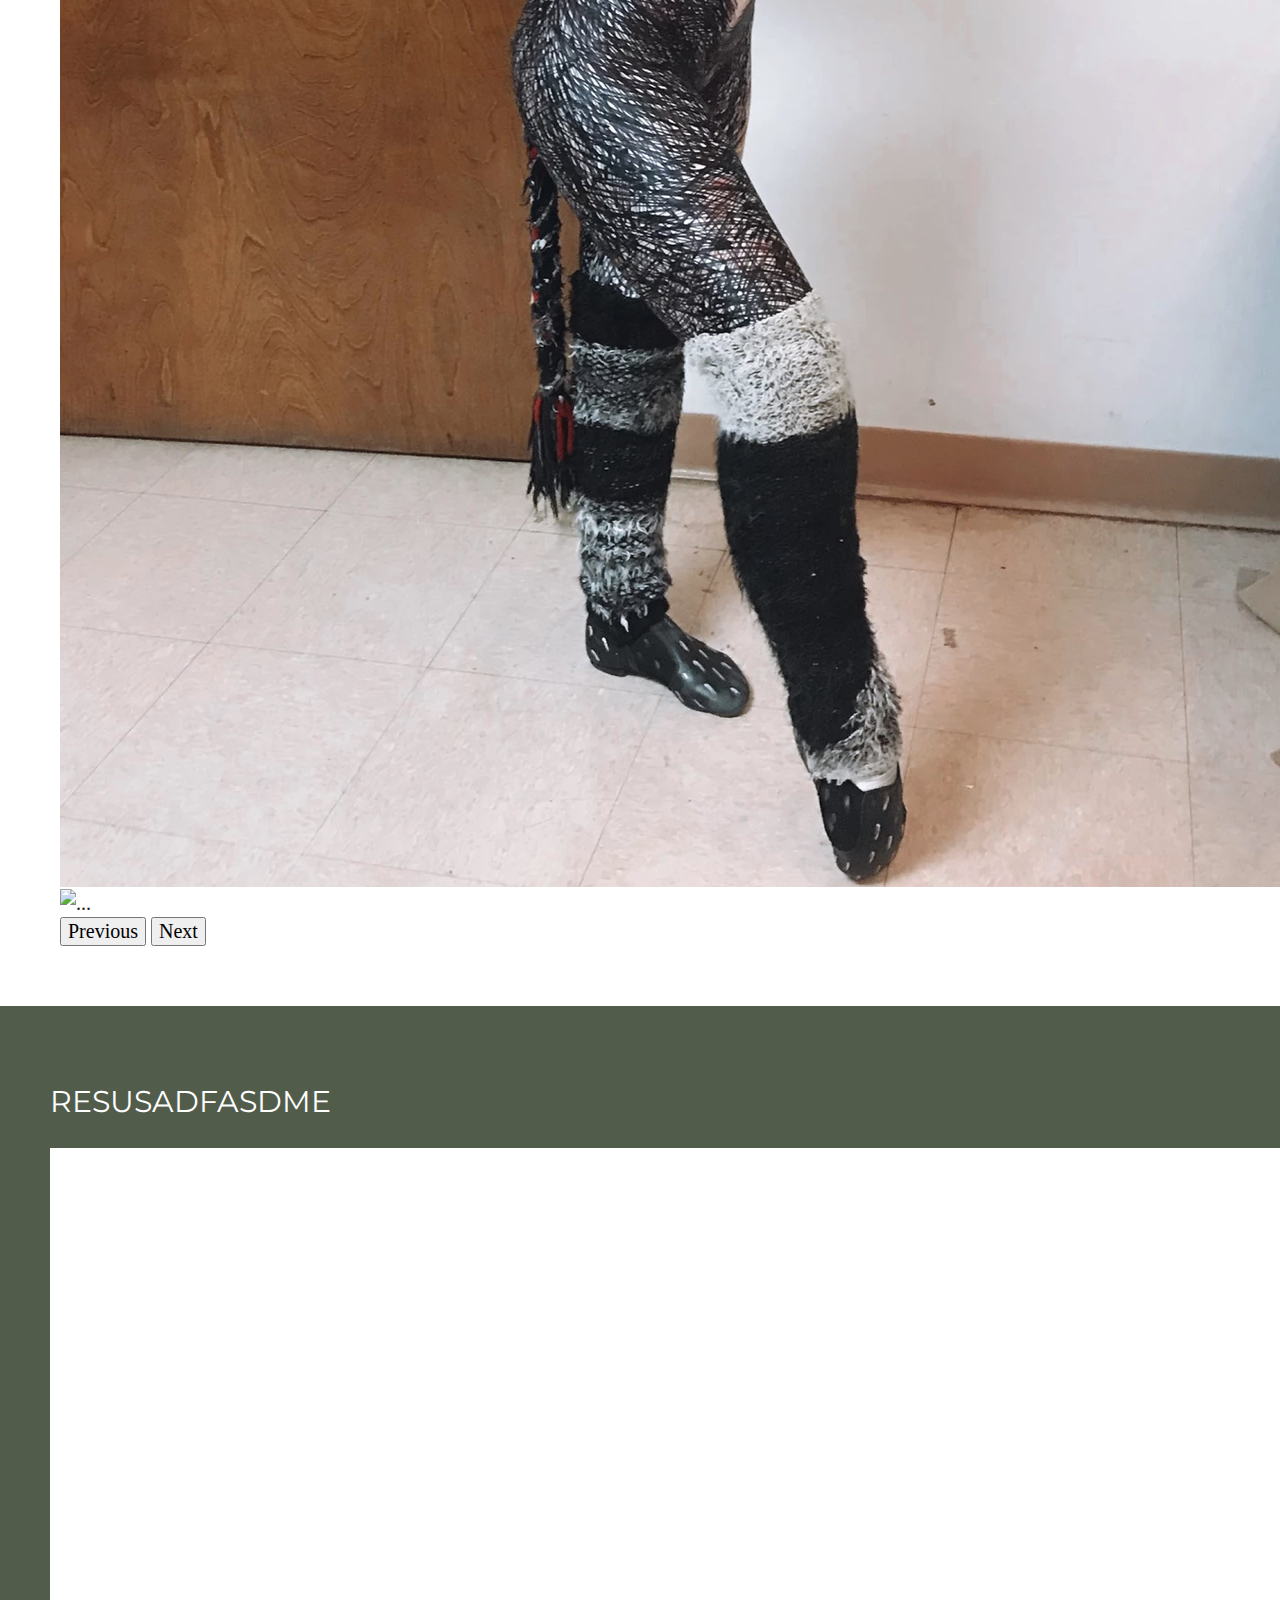
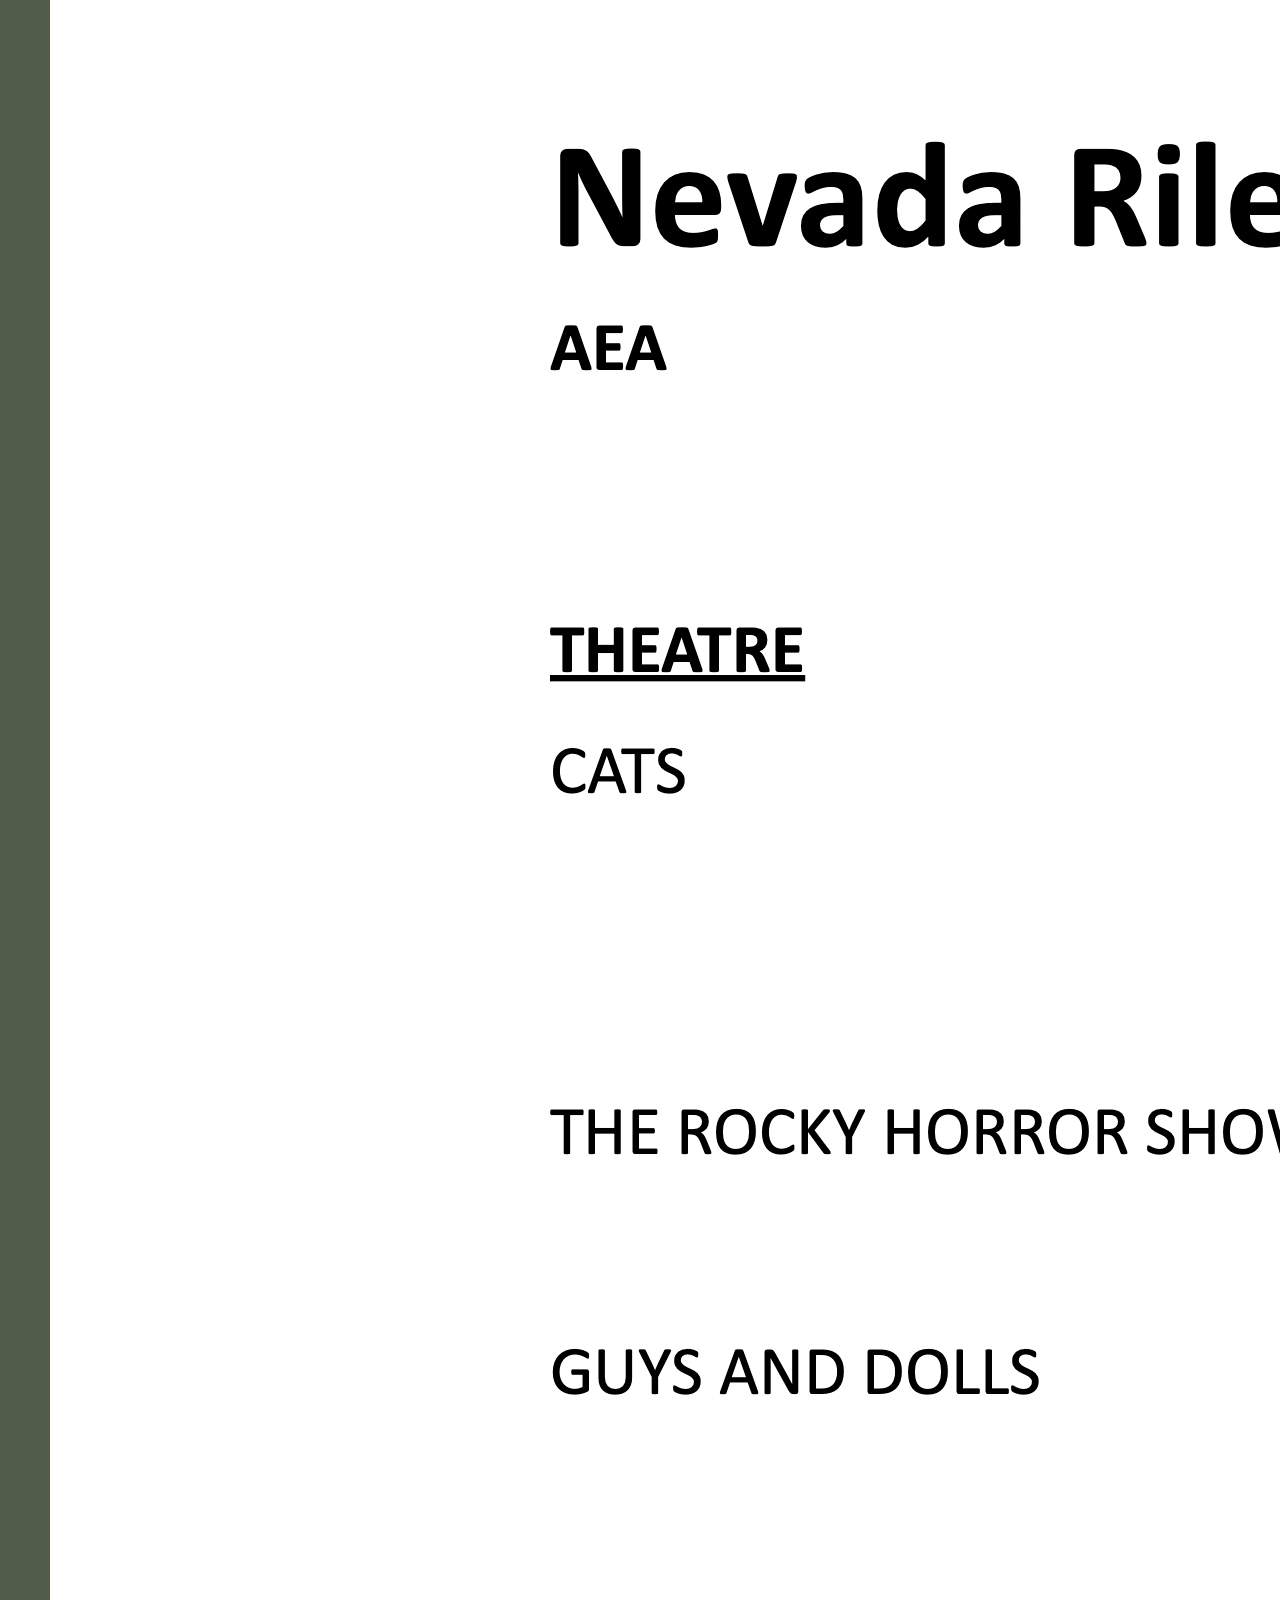
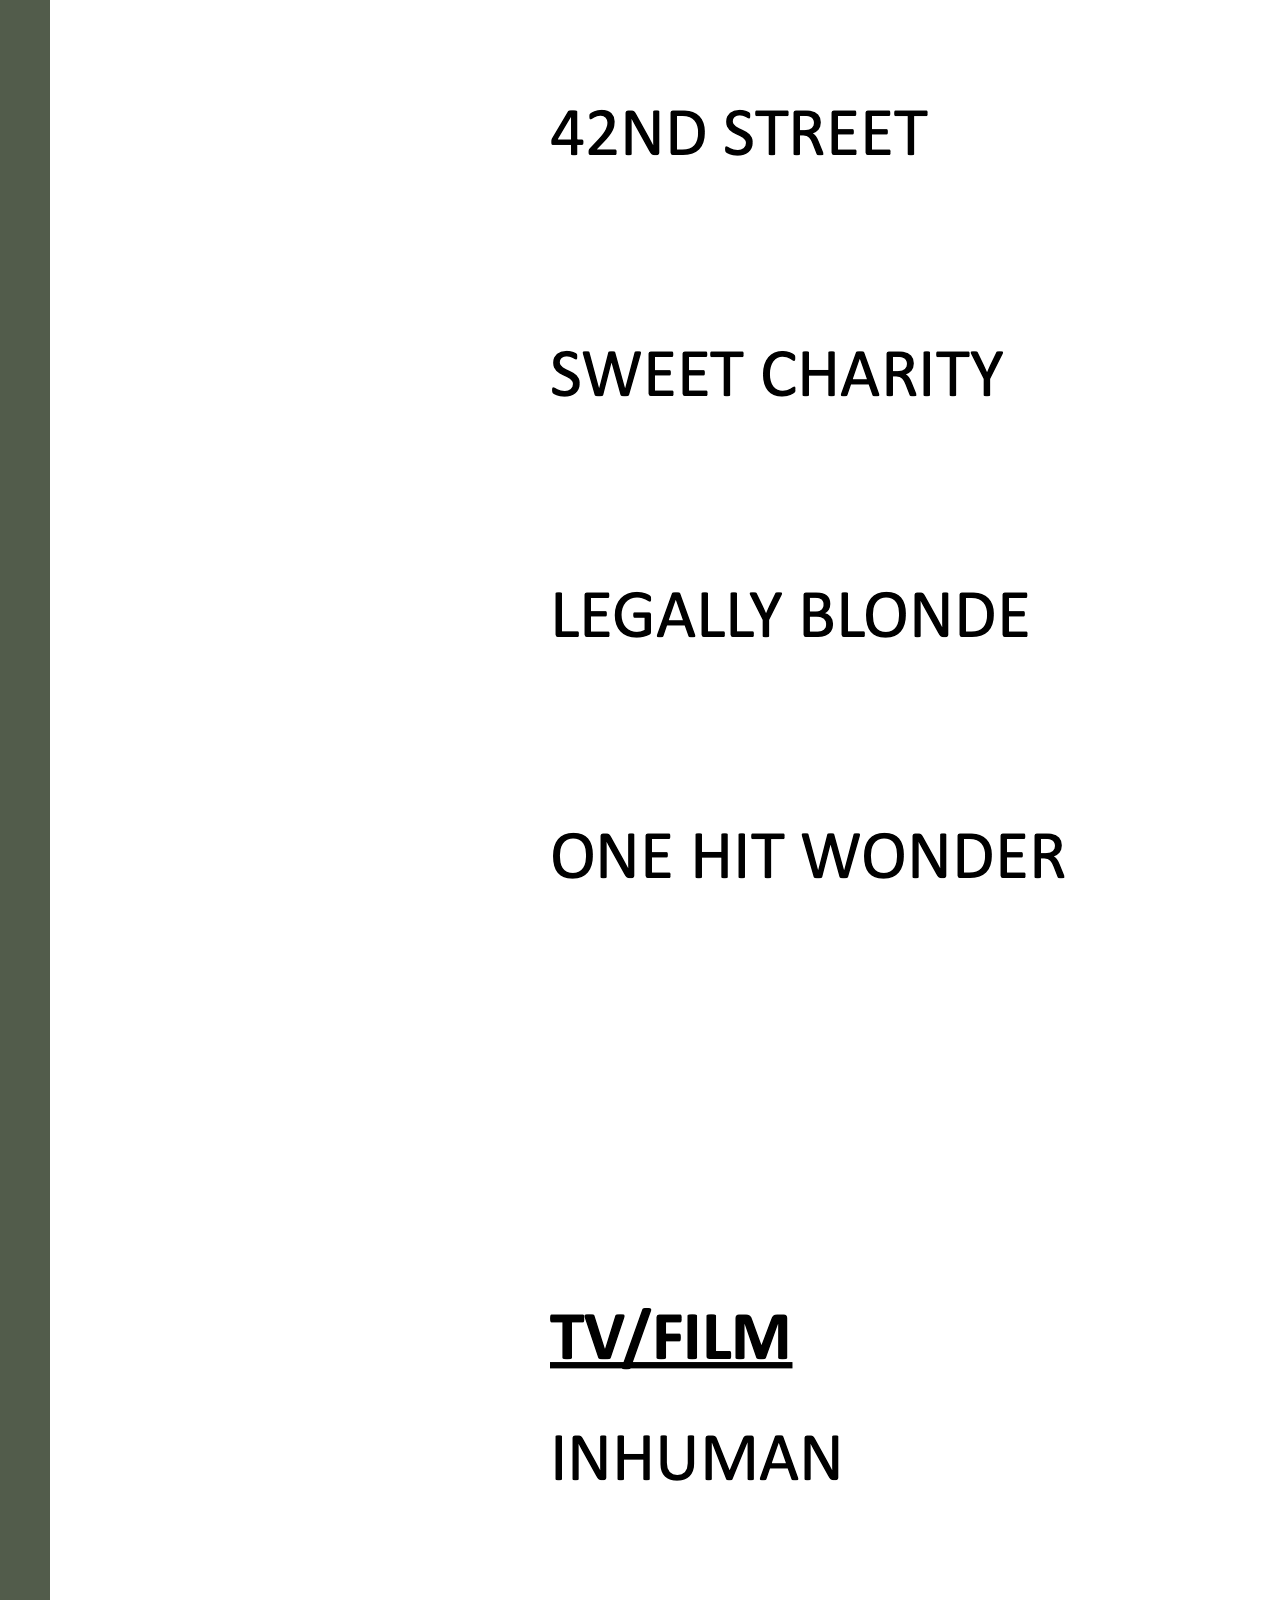
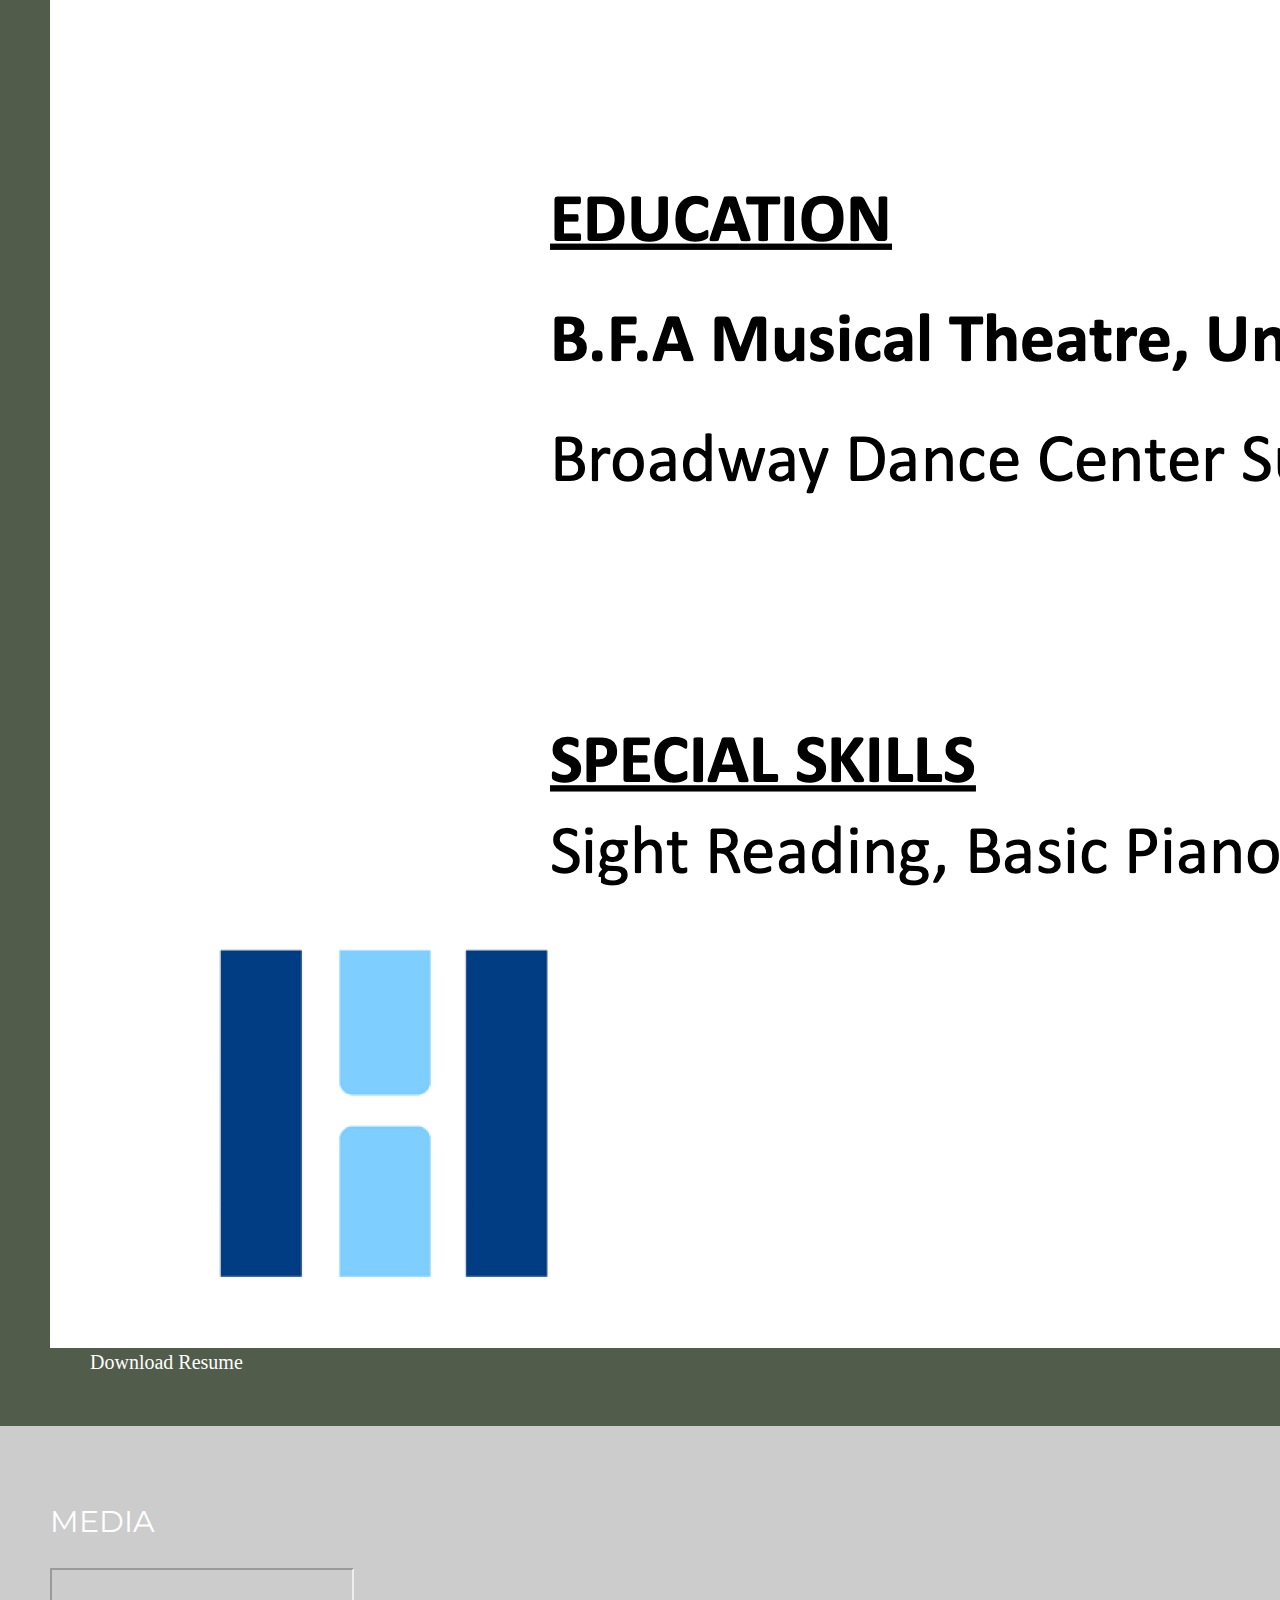
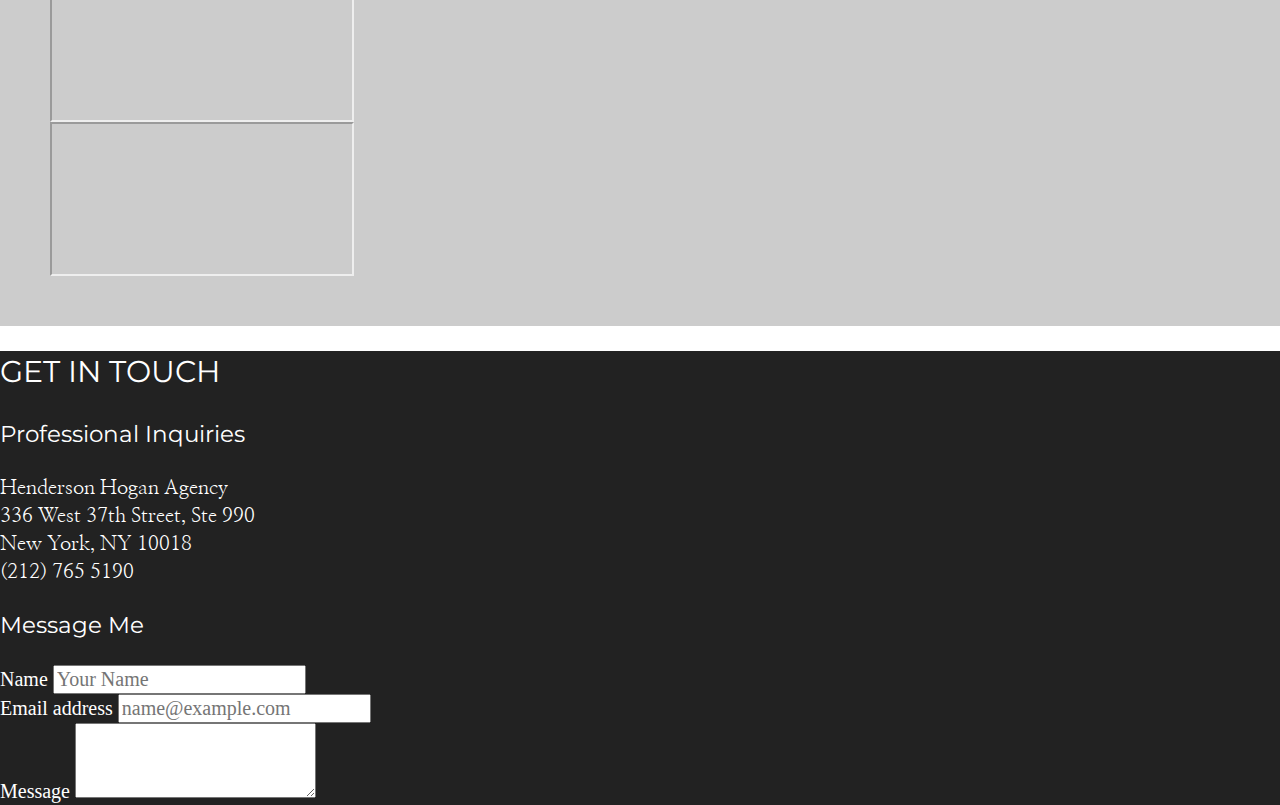
==== commit 95a7c3ee: "Media section sizing" ====
--- a/nevada-directory/index.html
+++ b/nevada-directory/index.html
@@ -112,14 +112,13 @@
 
 
     <div id="resume" class="text-center row">
-        <h2 class="p-4">Resume</h2>
+        <h2 class="p-4">Resusadfasdme</h2>
         <div class="col-sm-12 col-md-6">
             <img class="img-fluid resume-img shadow" src="img/nev-resume-img.png">
-        </div>
-        <div class="col-sm-12 col-md-6 d-flex align-items-center justify-content-center">
             <a class="resume-link" href="./doc/nev-resume.pdf">Download Resume</a>
         </div>
     </div>
+
     <div id="media" class="row text-center">
         <h2>Media</h2>
         <div class="embed-responsive embed-responsive-16by9 col-sm-12 col-md-6 p-3">
